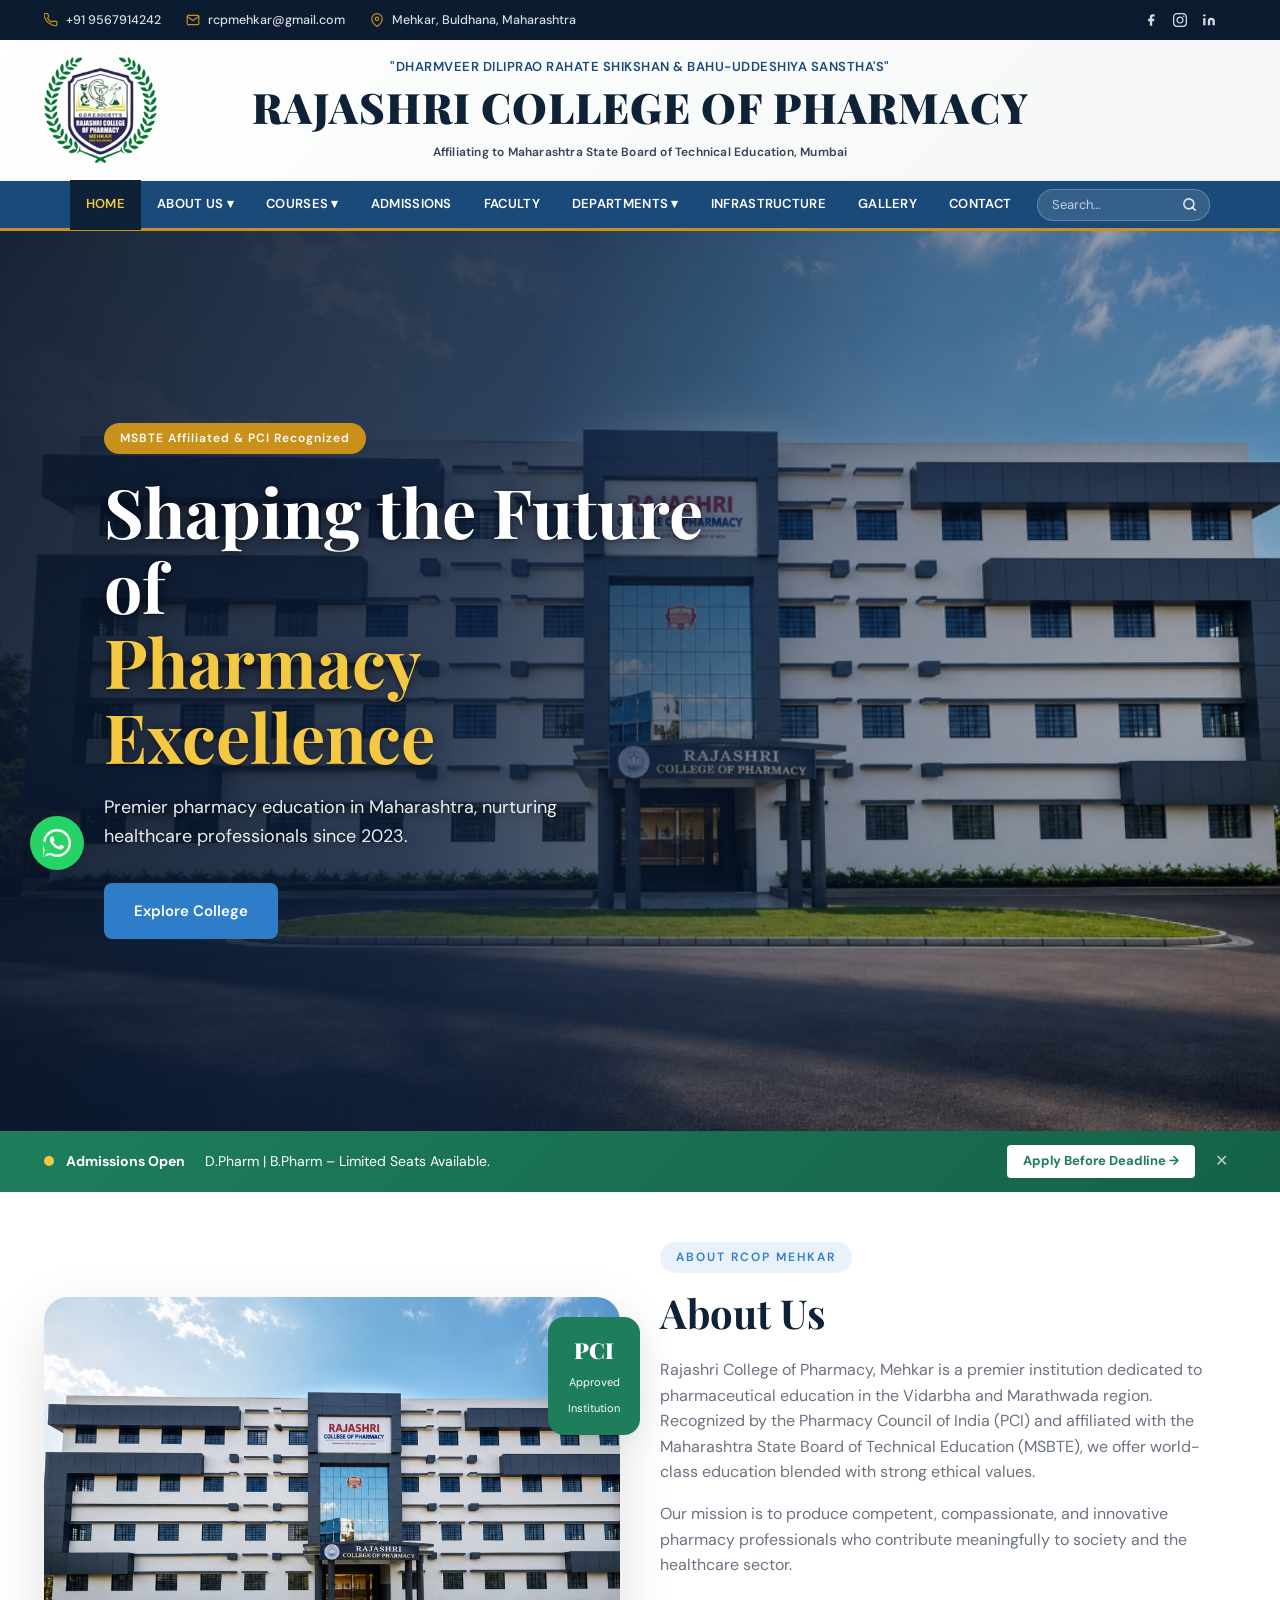
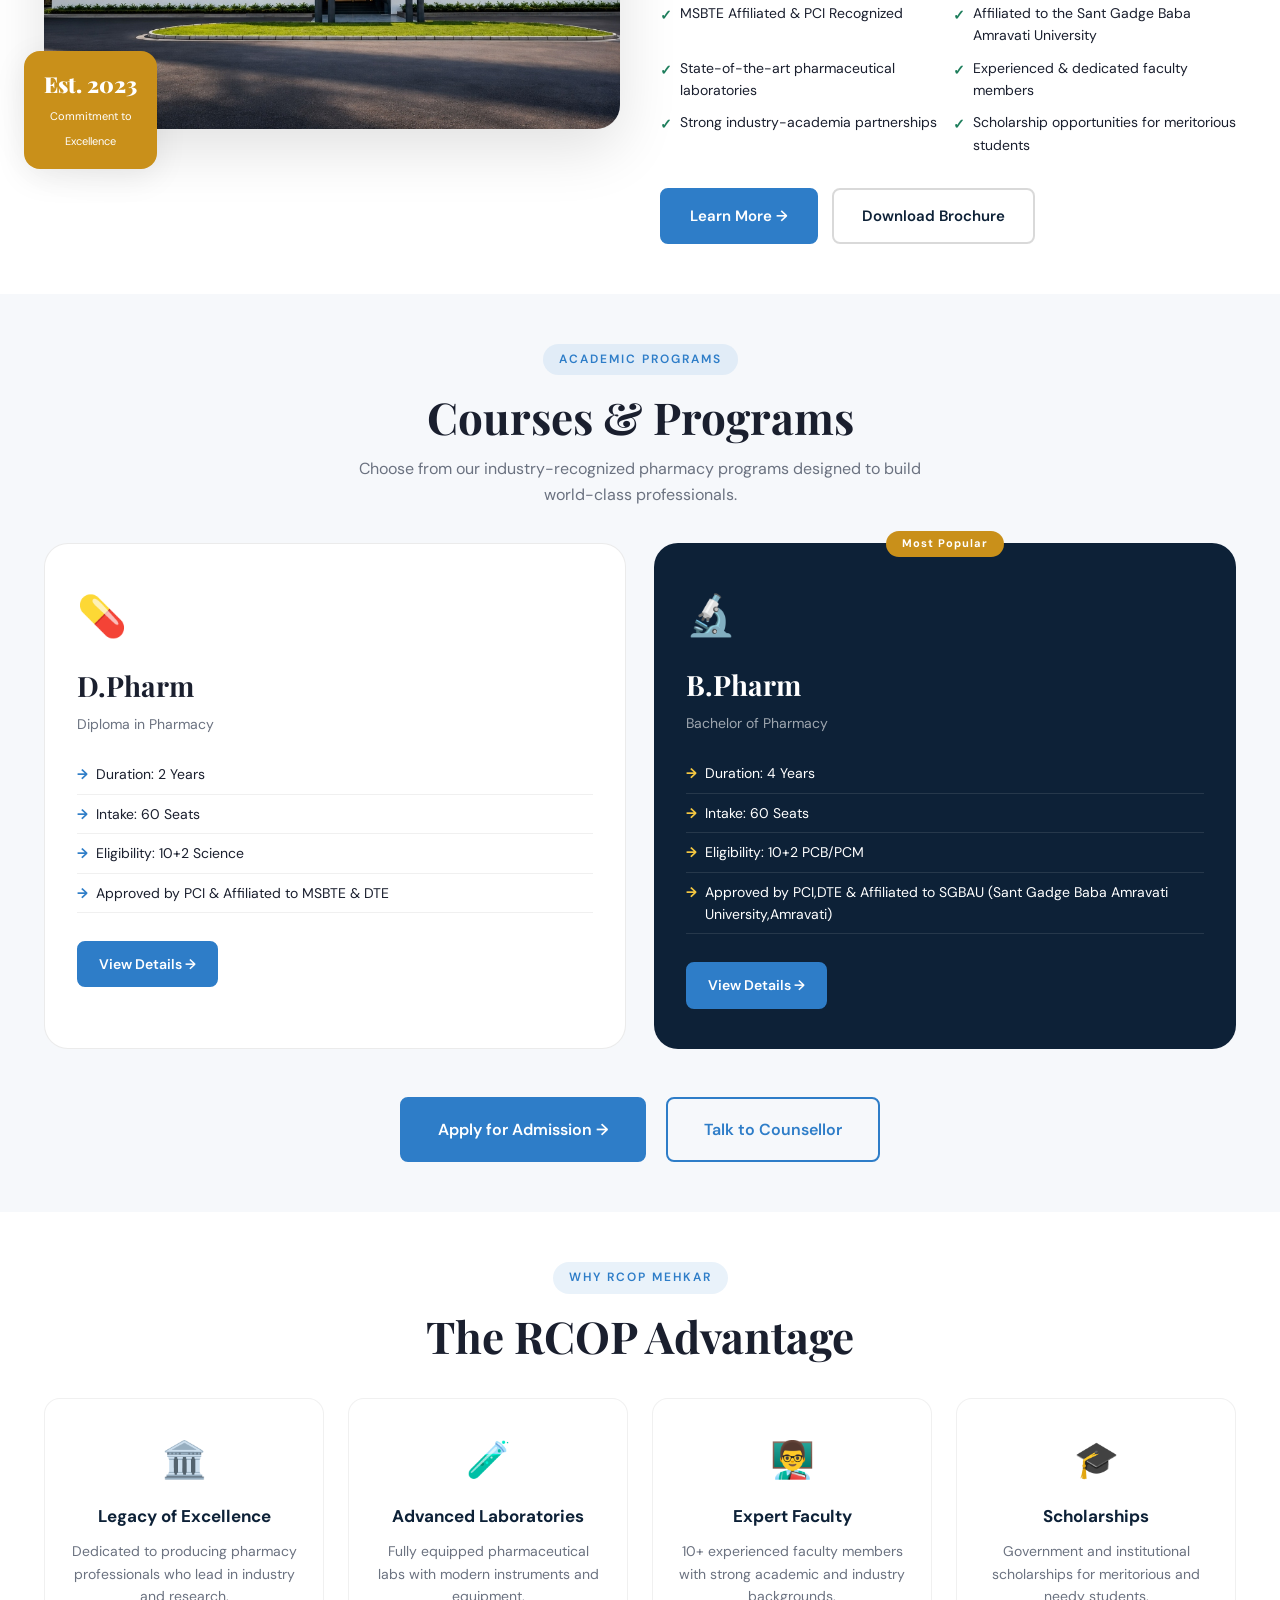
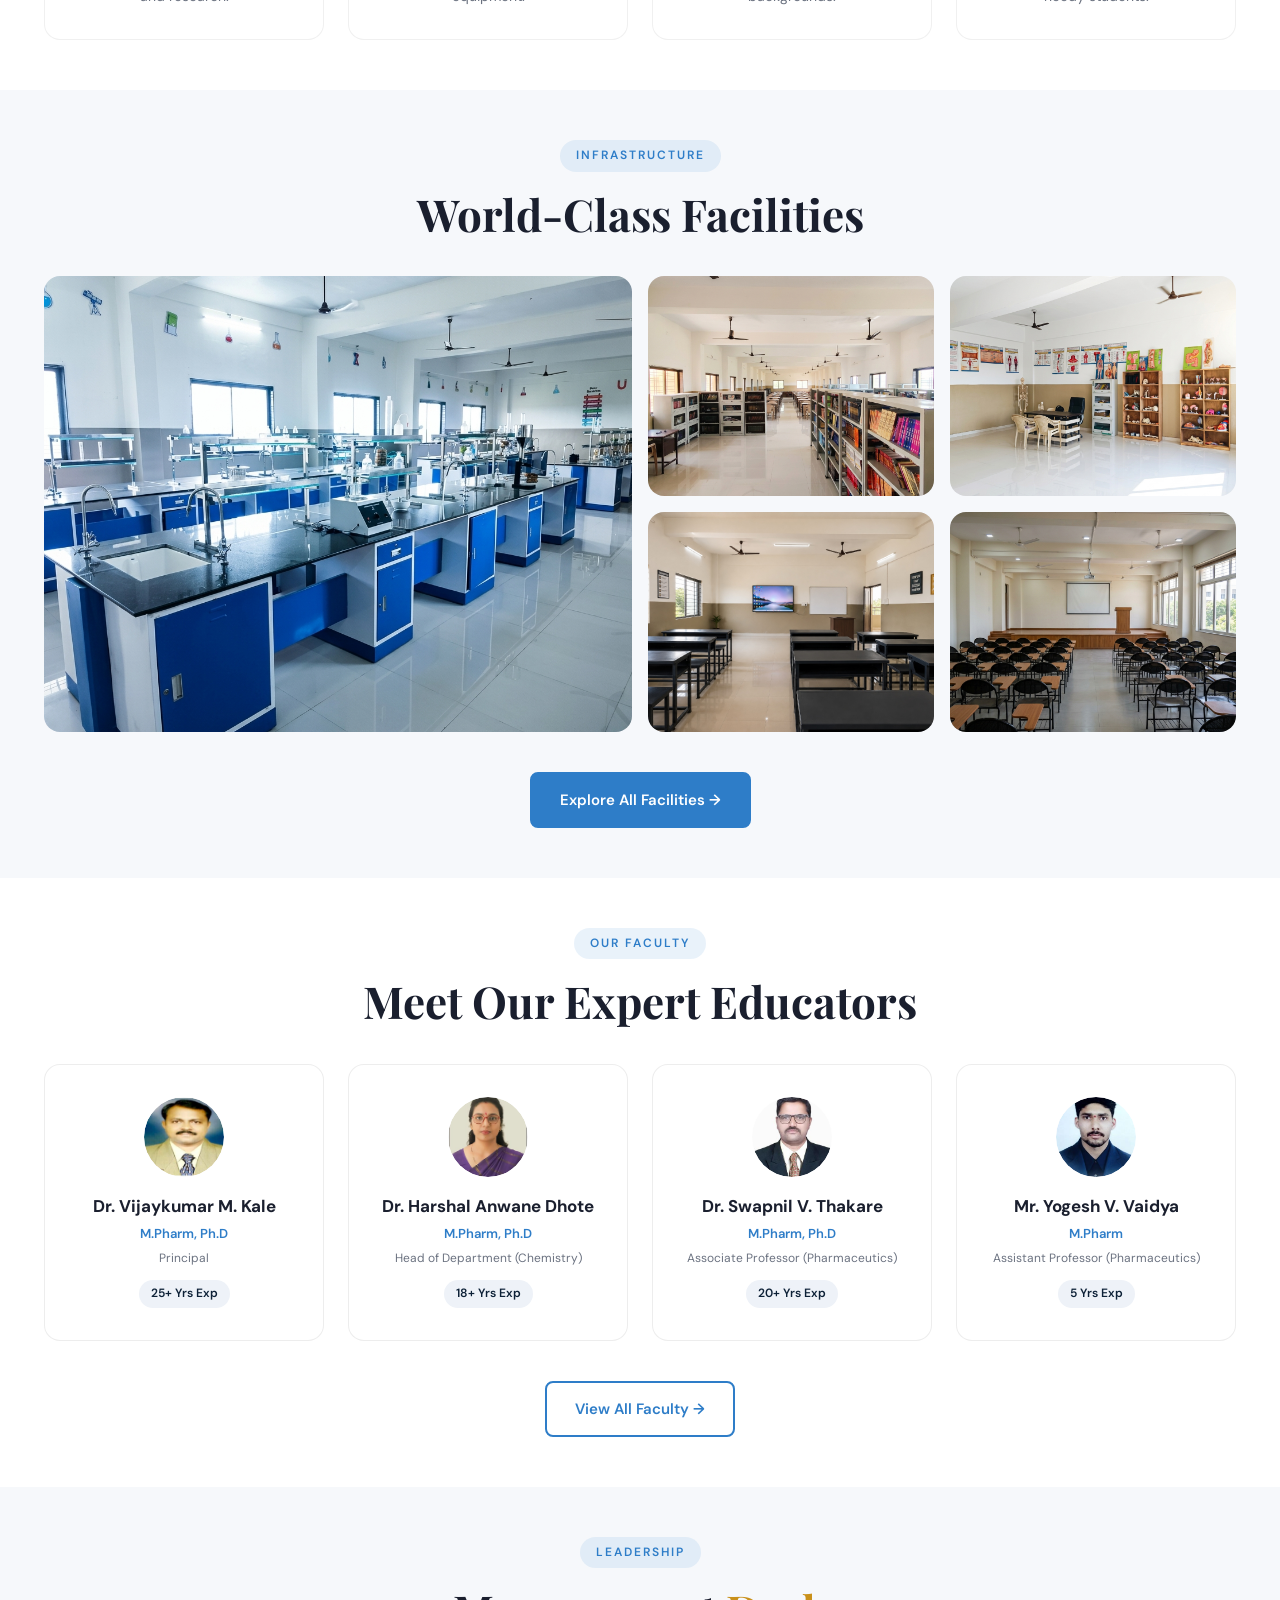
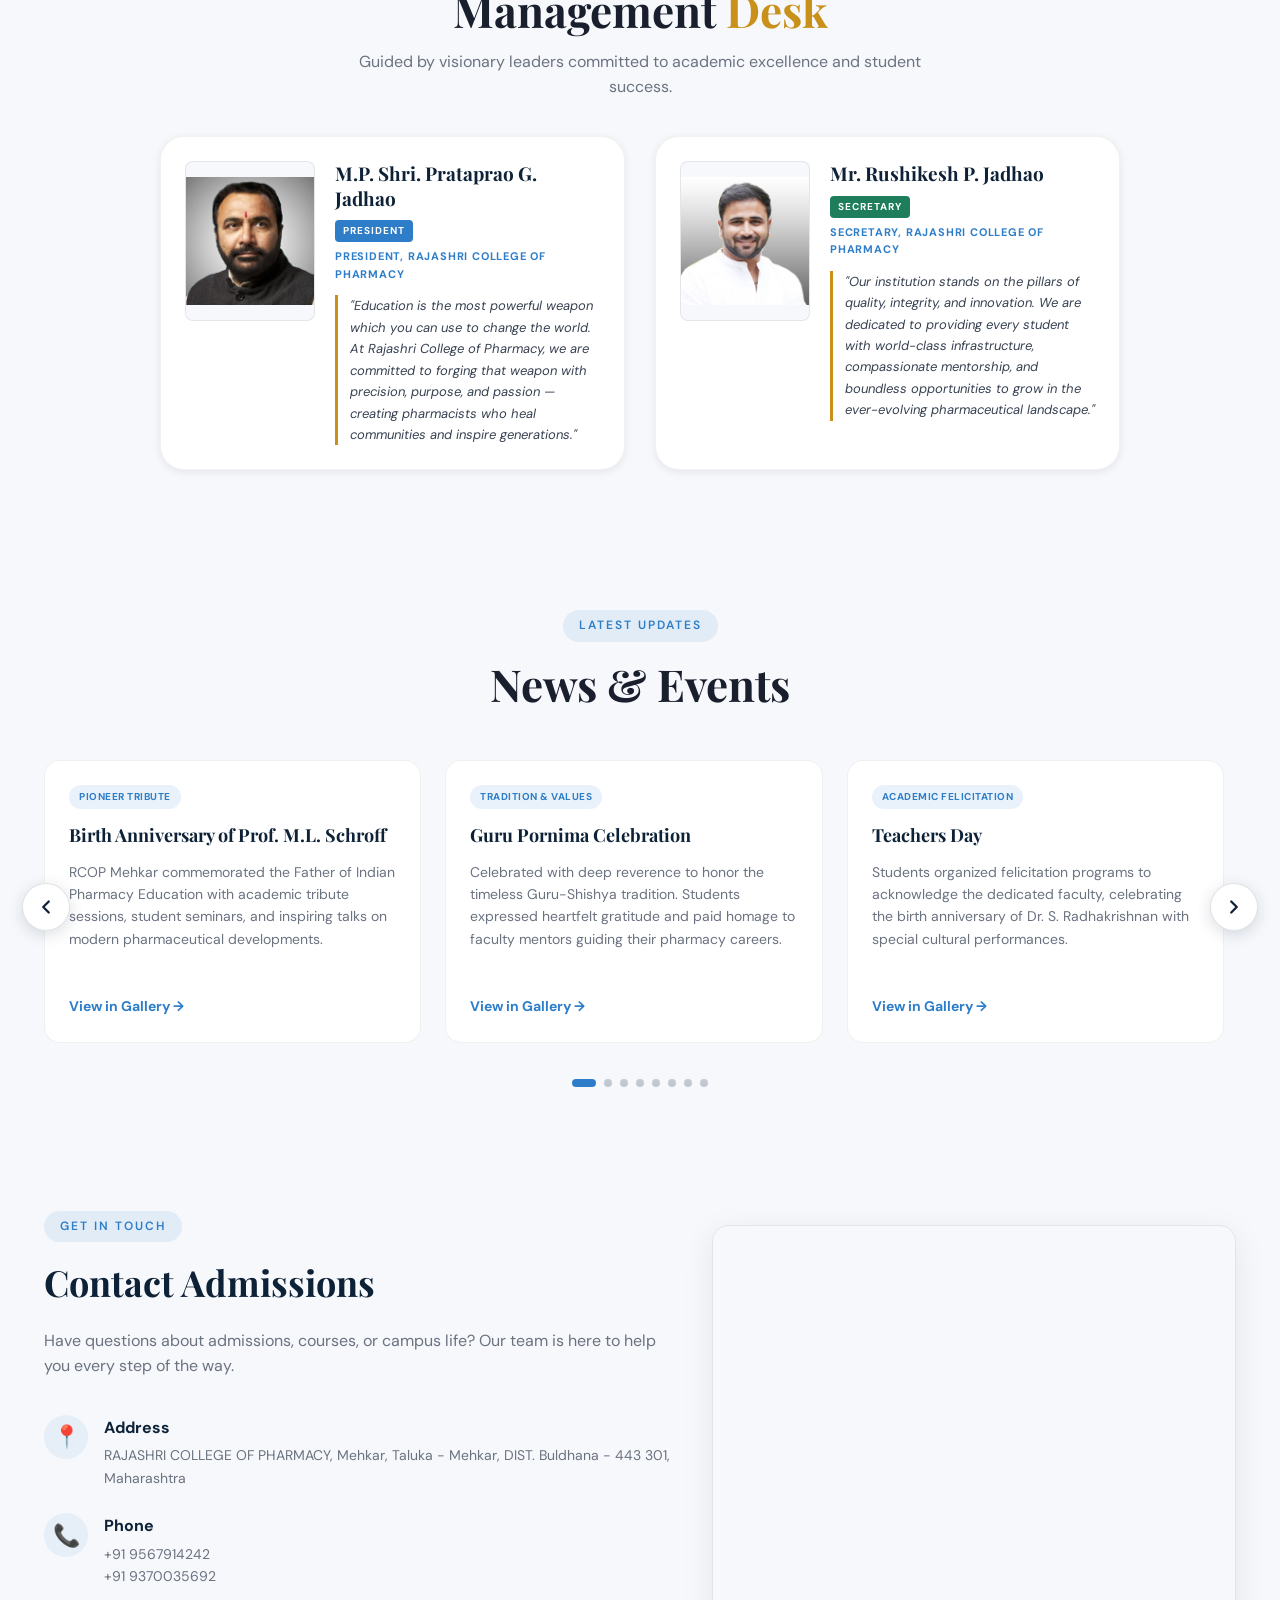
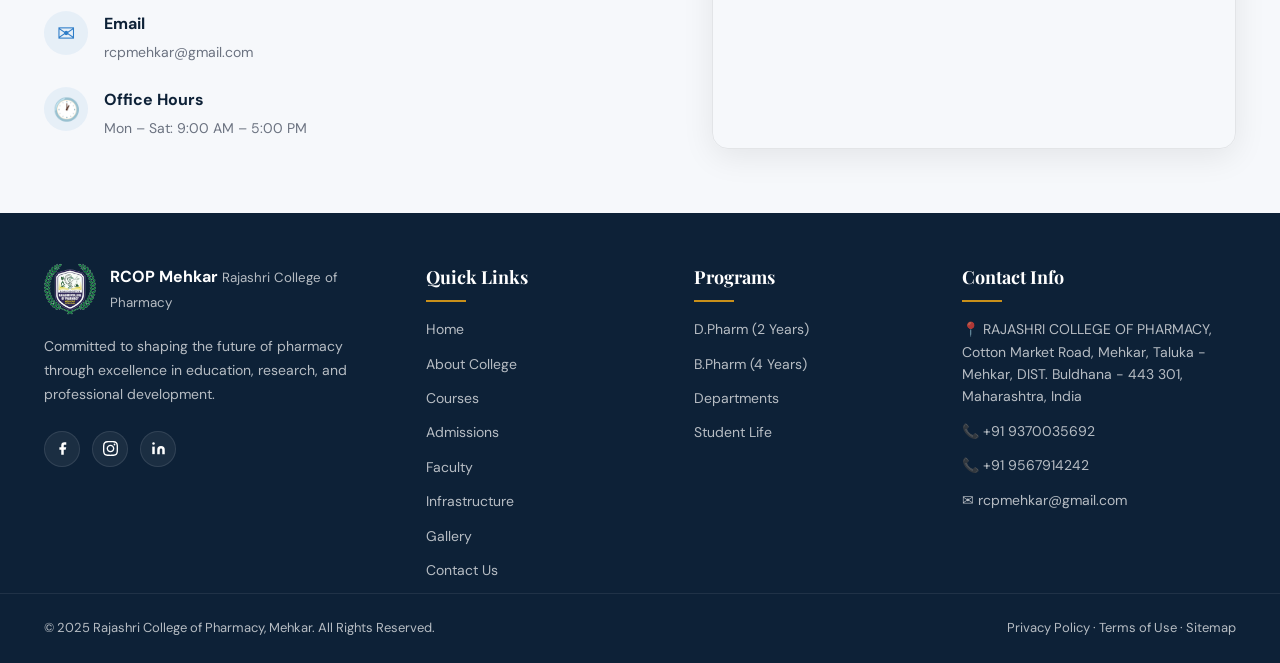
==== index.html @ 9332739e "first commit" ====
<!DOCTYPE html>
<html lang="en">
<head>
  <meta charset="UTF-8" />
  <meta name="viewport" content="width=device-width, initial-scale=1.0" />
  <title>RCOP Mehkar – Rajashri College of Pharmacy | Premier Pharmacy Education</title>
  <meta name="description" content="RCOP Mehkar – Rajashri College of Pharmacy, Mehkar. Offering D.Pharm and B.Pharm programs. MSBTE affiliated, PCI recognized. Admissions open." />
  <meta name="keywords" content="pharmacy college Mehkar, RCOP Mehkar, D.Pharm, B.Pharm, pharmacy education Maharashtra, Rajashri College of Pharmacy" />
  <meta property="og:title" content="RCOP Mehkar – Rajashri College of Pharmacy" />
  <meta property="og:description" content="Premier pharmacy education in Mehkar, Maharashtra. MSBTE affiliated, PCI recognized." />
  <meta property="og:type" content="website" />
  <link rel="preconnect" href="https://fonts.googleapis.com" />
  <link href="https://fonts.googleapis.com/css2?family=Playfair+Display:wght@400;700;900&family=DM+Sans:wght@300;400;500;600&display=swap" rel="stylesheet" />
  <link rel="stylesheet" href="style.css" />
</head>
<body>

<!-- ===== SECTION 1: TOP UTILITY BAR ===== -->
<div class="top-utility-bar">
  <div class="container utility-inner">
    <div class="utility-left">
      <a href="tel:+919567914242">
        <svg width="14" height="14" viewBox="0 0 24 24" fill="none" stroke="var(--gold)" stroke-width="2" stroke-linecap="round" stroke-linejoin="round"><path d="M22 16.92v3a2 2 0 01-2.18 2 19.79 19.79 0 01-8.63-3.07A19.5 19.5 0 013.07 11.5a19.79 19.79 0 01-3.07-8.69A2 2 0 012 .84h3a2 2 0 012 1.72 12.84 12.84 0 00.7 2.81 2 2 0 01-.45 2.11L6.09 8.81a16 16 0 006.72 6.72l1.13-1.16a2 2 0 012.11-.45 12.84 12.84 0 002.81.7A2 2 0 0122 16.92z"/></svg>
        +91 9567914242
      </a>
      <a href="mailto:rcpmehkar@gmail.com">
        <svg width="14" height="14" viewBox="0 0 24 24" fill="none" stroke="var(--gold)" stroke-width="2" stroke-linecap="round" stroke-linejoin="round"><path d="M4 4h16c1.1 0 2 .9 2 2v12c0 1.1-.9 2-2 2H4c-1.1 0-2-.9-2-2V6c0-1.1.9-2 2-2z"/><polyline points="22,6 12,13 2,6"/></svg>
        rcpmehkar@gmail.com
      </a>
      <span>
        <svg width="14" height="14" viewBox="0 0 24 24" fill="none" stroke="var(--gold)" stroke-width="2" stroke-linecap="round" stroke-linejoin="round"><path d="M21 10c0 7-9 13-9 13s-9-6-9-13a9 9 0 0 1 18 0z"></path><circle cx="12" cy="10" r="3"></circle></svg>
        Mehkar, Buldhana, Maharashtra
      </span>
    </div>
    <div class="utility-right">
      <div class="social-icons">
        <a href="https://www.facebook.com/share/18FSgfyaHR/" target="_blank" rel="noopener noreferrer" aria-label="Facebook" title="Facebook"><svg width="14" height="14" viewBox="0 0 24 24" fill="currentColor"><path d="M18 2h-3a5 5 0 0 0-5 5v3H7v4h3v8h4v-8h3l1-4h-4V7a1 1 0 0 1 1-1h3z"/></svg></a>
        <a href="https://www.instagram.com/rcop_collegemehkar?stkn=MWdubmxteHk4eXQ2ZQ==" target="_blank" rel="noopener noreferrer" aria-label="Instagram" title="Instagram"><svg width="14" height="14" viewBox="0 0 24 24" fill="currentColor"><path d="M12 2.163c3.204 0 3.584.012 4.85.07 3.252.148 4.771 1.691 4.919 4.919.058 1.265.069 1.645.069 4.849 0 3.205-.012 3.584-.069 4.849-.149 3.225-1.664 4.771-4.919 4.919-1.266.058-1.644.07-4.85.07-3.204 0-3.584-.012-4.849-.07-3.26-.149-4.771-1.699-4.919-4.92-.058-1.265-.07-1.644-.07-4.849 0-3.204.013-3.583.07-4.849.149-3.227 1.664-4.771 4.919-4.919 1.266-.057 1.645-.069 4.849-.069zm0-2.163c-3.259 0-3.667.014-4.947.072-4.358.2-6.78 2.618-6.98 6.98-.059 1.281-.073 1.689-.073 4.948 0 3.259.014 3.668.072 4.948.2 4.358 2.618 6.78 6.98 6.98 1.281.058 1.689.072 4.948.072 3.259 0 3.668-.014 4.948-.072 4.354-.2 6.782-2.618 6.979-6.98.059-1.28.073-1.689.073-4.948 0-3.259-.014-3.667-.072-4.947-.196-4.354-2.617-6.78-6.979-6.98-1.281-.059-1.69-.073-4.949-.073zm0 5.838c-3.403 0-6.162 2.759-6.162 6.162s2.759 6.163 6.162 6.163 6.162-2.759 6.162-6.163c0-3.403-2.759-6.162-6.162-6.162zm0 10.162c-2.209 0-4-1.79-4-4 0-2.209 1.791-4 4-4s4 1.791 4 4c0 2.21-1.791 4-4 4zm6.406-11.845c-.796 0-1.441.645-1.441 1.44s.645 1.44 1.441 1.44c.795 0 1.439-.645 1.439-1.44s-.644-1.44-1.439-1.44z"/></svg></a>
        <a href="https://www.linkedin.com/in/rajashri-pharmacy-5080033b5?utm_source=share_via&amp;utm_content=profile&amp;utm_medium=member_android" target="_blank" rel="noopener noreferrer" aria-label="LinkedIn" title="LinkedIn"><svg width="14" height="14" viewBox="0 0 24 24" fill="currentColor"><path d="M16 8a6 6 0 0 1 6 6v7h-4v-7a2 2 0 0 0-2-2 2 2 0 0 0-2 2v7h-4v-7a6 6 0 0 1 6-6z"/><rect x="2" y="9" width="4" height="12"/><circle cx="4" cy="4" r="2"/></svg></a>
      </div>
    </div>
  </div>
</div>

<!-- ===== SECTION 2: COLLEGE BRANDING SECTION ===== -->
<div class="college-branding">
  <div class="container branding-inner">
    <div class="branding-logo-left">
      <a href="index.html">
        <img src="images/logo.png" alt="RCOP Mehkar Logo" />
      </a>
    </div>
    <div class="branding-details">
      <div class="college-motto">"Dharmveer Diliprao Rahate Shikshan & Bahu-Uddeshiya Sanstha's"</div>
      <h1 class="college-name">RAJASHRI COLLEGE OF PHARMACY</h1>
      <div class="college-affiliations">Affiliating to Maharashtra State Board of Technical Education, Mumbai</div>
    </div>
  </div>
</div>

<!-- ===== SECTION 3: NAVIGATION BAR ===== -->
<header class="navbar" id="navbar">
  <div class="container nav-inner">
    <a href="index.html" class="logo-mobile">
      <img src="images/logo.png" alt="RCOP Mehkar Logo" />
      <span>RCOP Mehkar</span>
    </a>
    <button class="hamburger" id="hamburger" aria-label="Menu">
      <span></span><span></span><span></span>
    </button>
    <nav class="nav-links" id="navLinks">
      <a href="index.html" class="active">Home</a>
      <div class="dropdown">
        <a href="about.html">About Us ▾</a>
        <div class="drop-menu">
          <a href="about.html#overview">Overview</a>
          <a href="about.html#vision">Vision &amp; Mission</a>
          <a href="about.html#history">History</a>
          <a href="about.html#management">Management</a>
        </div>
      </div>
      <div class="dropdown">
        <a href="courses.html">Courses ▾</a>
        <div class="drop-menu">
          <a href="courses.html#dpharm">D.Pharm</a>
          <a href="courses.html#bpharm">B.Pharm</a>
        </div>
      </div>
      <a href="admissions.html">Admissions</a>
      <a href="faculty.html">Faculty</a>
      <div class="dropdown">
        <a href="departments.html">Departments ▾</a>
        <div class="drop-menu">
          <a href="departments.html#pharmaceutics">Pharmaceutics</a>
          <a href="departments.html#pharmacology">Pharmacology</a>
          <a href="departments.html#chemistry">Pharm. Chemistry</a>
          <a href="departments.html#pharmacognosy">Pharmacognosy</a>
        </div>
      </div>
      <a href="infrastructure.html">Infrastructure</a>
      <a href="gallery.html">Gallery</a>
      <a href="contact.html">Contact</a>
      <div class="nav-search" id="navSearch">
        <input type="text" id="searchInput" placeholder="Search…" autocomplete="off" aria-label="Search site" />
        <button class="search-icon-btn" id="searchBtn" aria-label="Search">
          <svg width="15" height="15" viewBox="0 0 24 24" fill="none" stroke="currentColor" stroke-width="2.5" stroke-linecap="round" stroke-linejoin="round"><circle cx="11" cy="11" r="8"/><path d="m21 21-4.35-4.35"/></svg>
        </button>
        <div class="search-results" id="searchResults"></div>
      </div>
    </nav>
  </div>
</header>

<!-- ===== HERO ===== -->
<section class="hero" id="home">
  <div class="hero-slider" id="heroSlider">
    <div class="slide active" style="--bg:url('images/slide1-campus-building.jpg'); --pos: 62% center">
      <div class="slide-content">
        <span class="badge">MSBTE Affiliated &amp; PCI Recognized</span>
        <h1>Shaping the Future of<br/><em>Pharmacy Excellence</em></h1>
        <p>Premier pharmacy education in Maharashtra, nurturing healthcare professionals since 2023.</p>
        <div class="hero-btns">
          <a href="#about-overview" class="btn-primary">Explore College</a>
        </div>
      </div>
    </div>
    <div class="slide" style="--bg:url('images/slide2-pharmacy-lab.png'); --pos: center center">
      <div class="slide-content">
        <span class="badge">World-Class Infrastructure</span>
        <h1>State-of-the-Art<br/><em>Labs &amp; Facilities</em></h1>
        <p>Fully equipped laboratories and modern classrooms for hands-on pharmaceutical learning.</p>
        <div class="hero-btns">
          <a href="infrastructure.html" class="btn-primary">View Infrastructure →</a>
        </div>
      </div>
    </div>
    <div class="slide" style="--bg:url('images/slide3-healthcare-professionals.png'); --pos: 55% center">
      <div class="slide-content">
        <span class="badge">Academic Excellence Since 2023</span>
        <h1>Empowering<br/><em>Healthcare Professionals</em></h1>
        <p>Building skilled, compassionate pharmacists through rigorous academics and industry exposure.</p>
        <div class="hero-btns">
          <a href="about.html" class="btn-primary">About College →</a>
        </div>
      </div>
    </div>
  </div>

</section>

<!-- ===== ADMISSION ALERT ===== -->
<div class="admission-alert" id="admAlert">
  <div class="container">
    <span class="pulse-dot"></span>
    <strong>Admissions Open</strong> &nbsp; D.Pharm | B.Pharm – Limited Seats Available.
    <a href="admissions.html" class="alert-btn">Apply Before Deadline →</a>
    <button class="close-alert" id="closeAlert">✕</button>
  </div>
</div>

<!-- ===== ABOUT OVERVIEW ===== -->
<section class="about-overview section" id="about-overview">
  <div class="container about-grid">
    <div class="about-media reveal">
      <div class="about-img-stack">
        <img src="images/slide1-campus-building.jpg" alt="Rajashri College of Pharmacy Building" />
        <div class="img-card gold">
          <strong>Est. 2023</strong>
          <small>Commitment to<br/>Excellence</small>
        </div>
        <div class="img-card green">
          <strong>PCI</strong>
          <small>Approved<br/>Institution</small>
        </div>
      </div>
    </div>
    <div class="about-content reveal">
      <span class="section-tag">About RCOP Mehkar</span>
      <h2>About Us</h2>
      <p>Rajashri College of Pharmacy, Mehkar is a premier institution dedicated to pharmaceutical education in the Vidarbha and Marathwada region. Recognized by the Pharmacy Council of India (PCI) and affiliated with the Maharashtra State Board of Technical Education (MSBTE), we offer world-class education blended with strong ethical values.</p>
      <p>Our mission is to produce competent, compassionate, and innovative pharmacy professionals who contribute meaningfully to society and the healthcare sector.</p>
      <ul class="check-list">
        <li>MSBTE Affiliated &amp; PCI Recognized</li>
        <li>Affiliated to the Sant Gadge Baba Amravati University</li>
        <li>State-of-the-art pharmaceutical laboratories</li>
        <li>Experienced &amp; dedicated faculty members</li>
        <li>Strong industry-academia partnerships</li>
        <li>Scholarship opportunities for meritorious students</li>
      </ul>
      <div class="about-btns">
        <a href="about.html" class="btn-primary">Learn More →</a>
        <a href="pdf/college_brochure.pdf" class="btn-ghost" download>Download Brochure</a>
      </div>
    </div>
  </div>
</section>

<!-- ===== COURSES ===== -->
<section class="courses-section section bg-light" id="courses">
  <div class="container">
    <div class="section-header reveal">
      <span class="section-tag">Academic Programs</span>
      <h2>Courses &amp; Programs</h2>
      <p>Choose from our industry-recognized pharmacy programs designed to build world-class professionals.</p>
    </div>
    <div class="courses-grid">
      <div class="course-card reveal">
        <div class="course-icon">💊</div>
        <h3>D.Pharm</h3>
        <p class="course-sub">Diploma in Pharmacy</p>
        <ul>
          <li>Duration: 2 Years</li>
          <li>Intake: 60 Seats</li>
          <li>Eligibility: 10+2 Science</li>
          <li>Approved by PCI &amp; Affiliated to MSBTE & DTE</li>
        </ul>
        <a href="courses.html#dpharm" class="btn-primary sm">View Details →</a>
      </div>
      <div class="course-card featured reveal">
        <div class="badge-featured">Most Popular</div>
        <div class="course-icon">🔬</div>
        <h3>B.Pharm</h3>
        <p class="course-sub">Bachelor of Pharmacy</p>
        <ul>
          <li>Duration: 4 Years</li>
          <li>Intake: 60 Seats</li>
          <li>Eligibility: 10+2 PCB/PCM</li>
          <li>Approved by PCI,DTE & Affiliated to SGBAU (Sant Gadge Baba Amravati University,Amravati)</li>
        </ul>
        <a href="courses.html#bpharm" class="btn-primary sm">View Details →</a>
      </div>
    </div>
    <div class="courses-cta reveal">
      <a href="admissions.html" class="btn-primary lg">Apply for Admission →</a>
      <a href="contact.html" class="btn-outline lg">Talk to Counsellor</a>
    </div>
  </div>
</section>

<!-- ===== WHY CHOOSE US ===== -->
<section class="why-us section" id="why-us">
  <div class="container">
    <div class="section-header reveal">
      <span class="section-tag">Why RCOP Mehkar</span>
      <h2>The RCOP Advantage</h2>
    </div>
    <div class="why-grid">
      <div class="why-card reveal"><span>🏛️</span><h4>Legacy of Excellence</h4><p>Dedicated to producing pharmacy professionals who lead in industry and research.</p></div>
      <div class="why-card reveal"><span>🧪</span><h4>Advanced Laboratories</h4><p>Fully equipped pharmaceutical labs with modern instruments and equipment.</p></div>
      <div class="why-card reveal"><span>👨‍🏫</span><h4>Expert Faculty</h4><p>10+ experienced faculty members with strong academic and industry backgrounds.</p></div>
      <div class="why-card reveal"><span>🎓</span><h4>Scholarships</h4><p>Government and institutional scholarships for meritorious and needy students.</p></div>
    </div>
  </div>
</section>

<!-- ===== INFRASTRUCTURE ===== -->
<section class="infra-section section bg-light" id="infrastructure">
  <div class="container">
    <div class="section-header reveal">
      <span class="section-tag">Infrastructure</span>
      <h2>World-Class Facilities</h2>
    </div>
    <div class="infra-grid">
      <div class="infra-card big reveal" style="--img:url('images/infra-pharmaceutical-lab.png')">
        <div class="infra-overlay"><h3>Pharmaceutical Labs</h3><p>Fully equipped with modern instruments</p></div>
      </div>
      <div class="infra-card reveal" style="--img:url('images/infra-central-library.png')">
        <div class="infra-overlay"><h3>Central Library</h3><p>10,000+ books &amp; digital resources</p></div>
      </div>
      <div class="infra-card reveal" style="--img:url('images/infra-anatomy-lab.png')">
        <div class="infra-overlay"><h3>Anatomy Laboratory</h3><p>Human anatomy models &amp; specimen display</p></div>
      </div>
      <div class="infra-card reveal" style="--img:url('images/gallery-classroom.jpg')">
        <div class="infra-overlay"><h3>Smart Classroom</h3><p>ICT-enabled interactive learning</p></div>
      </div>
      <div class="infra-card reveal" style="--img:url('images/infra-seminar-hall.png')">
        <div class="infra-overlay"><h3>Seminar Hall</h3><p>Capacity 300+ with AV facilities</p></div>
      </div>
    </div>
    <div class="text-center mt-3 reveal">
      <a href="infrastructure.html" class="btn-primary">Explore All Facilities →</a>
    </div>
  </div>
</section>

<!-- ===== FACULTY SHOWCASE ===== -->
<section class="faculty-section section" id="faculty">
  <div class="container">
    <div class="section-header reveal">
      <span class="section-tag">Our Faculty</span>
      <h2>Meet Our Expert Educators</h2>
    </div>
    <div class="faculty-grid">
      <div class="faculty-card reveal">
        <div class="faculty-img"><img src="images/dr-vijaykumar-kale-principal.jpg" alt="Dr. Vijaykumar M. Kale" /></div>
        <h4>Dr. Vijaykumar M. Kale</h4>
        <p>M.Pharm, Ph.D</p>
        <small>Principal</small>
        <div class="faculty-exp">25+ Yrs Exp</div>
      </div>
      <div class="faculty-card reveal">
        <div class="faculty-img"><img src="images/dr-harshal-dhote-hod.jpg" alt="Dr. Harshal Anwane Dhote" /></div>
        <h4>Dr. Harshal Anwane Dhote</h4>
        <p>M.Pharm, Ph.D</p>
        <small>Head of Department (Chemistry)</small>
        <div class="faculty-exp">18+ Yrs Exp</div>
      </div>
      <div class="faculty-card reveal">
        <div class="faculty-img"><img src="images/dr-swapnil-thakare.png" alt="Dr. Swapnil V. Thakare" /></div>
        <h4>Dr. Swapnil V. Thakare</h4>
        <p>M.Pharm, Ph.D</p>
        <small>Associate Professor (Pharmaceutics)</small>
        <div class="faculty-exp">20+ Yrs Exp</div>
      </div>
      <div class="faculty-card reveal">
        <div class="faculty-img"><img src="images/mr-yogesh-vaidya.png" alt="Mr. Yogesh V. Vaidya" /></div>
        <h4>Mr. Yogesh V. Vaidya</h4>
        <p>M.Pharm</p>
        <small>Assistant Professor (Pharmaceutics)</small>
        <div class="faculty-exp">5 Yrs Exp</div>
      </div>
    </div>
    <div class="text-center reveal">
      <a href="faculty.html" class="btn-outline">View All Faculty →</a>
    </div>
  </div>
</section>

<!-- ===== MANAGEMENT DESK ===== -->
<section class="mgmt-section section" id="management">
  <div class="container">
    <div class="section-header reveal">
      <span class="section-tag">Leadership</span>
      <h2>Management <span class="gold-word">Desk</span></h2>
      <p>Guided by visionary leaders committed to academic excellence and student success.</p>
    </div>

    <div class="mgmt-grid" style="margin-bottom: 40px;">
      <!-- President -->
      <div class="mgmt-card reveal">
        <div class="mgmt-photo-wrap">
          <img src="images/President.jpg" alt="M.P. Shri. Prataprao G. Jadhao – President" class="mgmt-photo" loading="lazy" />
        </div>
        <div class="mgmt-info">
          <div style="display: flex; align-items: center; gap: 10px; margin-bottom: 6px; flex-wrap: wrap;">
            <h3 style="margin: 0;">M.P. Shri. Prataprao G. Jadhao</h3>
            <span class="mgmt-badge president">President</span>
          </div>
          <span class="mgmt-title">President, Rajashri College of Pharmacy</span>
          <blockquote class="mgmt-quote">
            "Education is the most powerful weapon which you can use to change the world. At Rajashri College of Pharmacy, we are committed to forging that weapon with precision, purpose, and passion — creating pharmacists who heal communities and inspire generations."
          </blockquote>
        </div>
      </div>
      <!-- Secretary -->
      <div class="mgmt-card reveal">
        <div class="mgmt-photo-wrap">
          <img src="images/Secretary.jpg" alt="Mr. Rushikesh P. Jadhao – Secretary" class="mgmt-photo" loading="lazy" />
        </div>
        <div class="mgmt-info">
          <div style="display: flex; align-items: center; gap: 10px; margin-bottom: 6px; flex-wrap: wrap;">
            <h3 style="margin: 0;">Mr. Rushikesh P. Jadhao</h3>
            <span class="mgmt-badge secretary">Secretary</span>
          </div>
          <span class="mgmt-title">Secretary, Rajashri College of Pharmacy</span>
          <blockquote class="mgmt-quote">
            "Our institution stands on the pillars of quality, integrity, and innovation. We are dedicated to providing every student with world-class infrastructure, compassionate mentorship, and boundless opportunities to grow in the ever-evolving pharmaceutical landscape."
          </blockquote>
        </div>
      </div>
    </div>
</section>
<!-- ===== NEWS & EVENTS ===== -->
<section class="news-section section bg-light" id="news">
  <div class="container">
    <div class="section-header reveal">
      <span class="section-tag">Latest Updates</span>
      <h2>News &amp; Events</h2>
    </div>
    <div class="news-slider-wrapper reveal">
      <button type="button" class="news-slider-arrow prev" id="newsPrev" aria-label="Previous News &amp; Events">
        <svg width="22" height="22" viewBox="0 0 24 24" fill="none" stroke="currentColor" stroke-width="2.5" stroke-linecap="round" stroke-linejoin="round">
          <polyline points="15 18 9 12 15 6"></polyline>
        </svg>
      </button>

      <div class="news-slider-track" id="newsTrack">
        <div class="news-card">
          <div class="news-content">
            <span class="news-tag">Pioneer Tribute</span>
            <h4>Birth Anniversary of Prof. M.L. Schroff</h4>
            <p>RCOP Mehkar commemorated the Father of Indian Pharmacy Education with academic tribute sessions, student seminars, and inspiring talks on modern pharmaceutical developments.</p>
            <a href="gallery.html#events">View in Gallery →</a>
          </div>
        </div>
        <div class="news-card">
          <div class="news-content">
            <span class="news-tag">Tradition &amp; Values</span>
            <h4>Guru Pornima Celebration</h4>
            <p>Celebrated with deep reverence to honor the timeless Guru-Shishya tradition. Students expressed heartfelt gratitude and paid homage to faculty mentors guiding their pharmacy careers.</p>
            <a href="gallery.html#events">View in Gallery →</a>
          </div>
        </div>
        <div class="news-card">
          <div class="news-content">
            <span class="news-tag">Academic Felicitation</span>
            <h4>Teachers Day</h4>
            <p>Students organized felicitation programs to acknowledge the dedicated faculty, celebrating the birth anniversary of Dr. S. Radhakrishnan with special cultural performances.</p>
            <a href="gallery.html#events">View in Gallery →</a>
          </div>
        </div>
        <div class="news-card">
          <div class="news-content">
            <span class="news-tag">Annual Fest</span>
            <h4>National Pharmacy Week</h4>
            <p>Week-long academic festivities featuring pharma poster competitions, seminars, health awareness campaigns, and prestigious trophy and certificate distributions by leadership.</p>
            <a href="gallery.html#events">View in Gallery →</a>
          </div>
        </div>
        <div class="news-card">
          <div class="news-content">
            <span class="news-tag">Global Observance</span>
            <h4>World Pharmacist Day</h4>
            <p>Honoring the indispensable role of pharmacists in global healthcare with professional pharmacist oath taking, expert keynote lectures, and student merit awards.</p>
            <a href="gallery.html#events">View in Gallery →</a>
          </div>
        </div>
        <div class="news-card">
          <div class="news-content">
            <span class="news-tag">Cultural Festival</span>
            <h4>Ganpati Mahotsava</h4>
            <p>Grand campus-wide Ganesh festival marked by auspicious sthapana, devotional aarti, traditional attire, and vibrant student cultural stage performances in the central auditorium.</p>
            <a href="gallery.html#events">View in Gallery →</a>
          </div>
        </div>
        <div class="news-card">
          <div class="news-content">
            <span class="news-tag">National Observance</span>
            <h4>Gandhi Jayanti</h4>
            <p>Commemorated the birth anniversary of Mahatma Gandhi and Lal Bahadur Shastri with campus Swachhata Abhiyan cleanliness drives and peace and community service pledges.</p>
            <a href="gallery.html#events">View in Gallery →</a>
          </div>
        </div>
        <div class="news-card">
          <div class="news-content">
            <span class="news-tag">Practical Exposure</span>
            <h4>Industrial Visit &amp; Hospital Clinical Training</h4>
            <p>Hands-on manufacturing exposure for students covering formulation machinery, quality control, and clinical hospital pharmacy dispensing procedures.</p>
            <a href="gallery.html#events">View in Gallery →</a>
          </div>
        </div>
      </div>

      <button type="button" class="news-slider-arrow next" id="newsNext" aria-label="Next News &amp; Events">
        <svg width="22" height="22" viewBox="0 0 24 24" fill="none" stroke="currentColor" stroke-width="2.5" stroke-linecap="round" stroke-linejoin="round">
          <polyline points="9 18 15 12 9 6"></polyline>
        </svg>
      </button>
    </div>

    <div class="news-slider-dots" id="newsDots"></div>
  </div>
</section>

<!-- ===== CONTACT SECTION ===== -->
<section class="contact-section section bg-light" id="contact">
  <div class="container contact-grid">
    <!-- Info Column -->
    <div class="contact-info reveal">
      <span class="section-tag">Get In Touch</span>
      <h2>Contact Admissions</h2>
      <p>Have questions about admissions, courses, or campus life? Our team is here to help you every step of the way.</p>
      <div class="contact-detail"><span>📍</span><div><strong>Address</strong><p>RAJASHRI COLLEGE OF PHARMACY, Mehkar, Taluka - Mehkar, DIST. Buldhana - 443 301, Maharashtra</p></div></div>
      <div class="contact-detail"><span>📞</span><div><strong>Phone</strong><p>+91 9567914242<br/>+91 9370035692</p></div></div>
      <div class="contact-detail"><span>✉</span><div><strong>Email</strong><p>rcpmehkar@gmail.com</p></div></div>
      <div class="contact-detail"><span>🕐</span><div><strong>Office Hours</strong><p>Mon – Sat: 9:00 AM – 5:00 PM</p></div></div>
    </div>

    <!-- Square Map Column -->
    <div class="contact-map-wrap reveal">
      <iframe
        src="https://www.google.com/maps/embed?pb=!1m18!1m12!1m3!1d15080.12345!2d76.5679!3d20.1503!2m3!1f0!2f0!3f0!3m2!1i1024!2i768!4f13.1!3m3!1m2!1s0x0%3A0x0!2sMehkar%2C+Maharashtra!5e0!3m2!1sen!2sin!4v1690000000000"
        allowfullscreen loading="lazy" title="RCOP Mehkar Location">
      </iframe>
    </div>
  </div>
</section>

<!-- ===== FOOTER ===== -->
<footer class="footer">
  <div class="container footer-grid">
    <div class="footer-brand">
      <a href="index.html" class="logo footer-logo" style="margin-bottom:20px; display: flex; align-items: center; gap: 14px; text-decoration: none;">
        <img src="images/logo.png" alt="RCOP Mehkar Logo" class="logo-img" style="width:52px; height:52px;" />
        <div class="logo-text">
          <strong style="color:#fff;">RCOP Mehkar</strong>
          <small>Rajashri College of Pharmacy</small>
        </div>
      </a>
      <p>Committed to shaping the future of pharmacy through excellence in education, research, and professional development.</p>
      <div class="footer-social">
        <a href="https://www.facebook.com/share/18FSgfyaHR/" target="_blank" rel="noopener noreferrer" aria-label="Facebook" title="Facebook">
          <svg width="15" height="15" viewBox="0 0 24 24" fill="currentColor"><path d="M18 2h-3a5 5 0 0 0-5 5v3H7v4h3v8h4v-8h3l1-4h-4V7a1 1 0 0 1 1-1h3z"/></svg>
        </a>
        <a href="https://www.instagram.com/rcop_collegemehkar?stkn=MWdubmxteHk4eXQ2ZQ==" target="_blank" rel="noopener noreferrer" aria-label="Instagram" title="Instagram">
          <svg width="15" height="15" viewBox="0 0 24 24" fill="currentColor"><path d="M12 2.163c3.204 0 3.584.012 4.85.07 3.252.148 4.771 1.691 4.919 4.919.058 1.265.069 1.645.069 4.849 0 3.205-.012 3.584-.069 4.849-.149 3.225-1.664 4.771-4.919 4.919-1.266.058-1.644.07-4.85.07-3.204 0-3.584-.012-4.849-.07-3.26-.149-4.771-1.699-4.919-4.92-.058-1.265-.07-1.644-.07-4.849 0-3.204.013-3.583.07-4.849.149-3.227 1.664-4.771 4.919-4.919 1.266-.057 1.645-.069 4.849-.069zm0-2.163c-3.259 0-3.667.014-4.947.072-4.358.2-6.78 2.618-6.98 6.98-.059 1.281-.073 1.689-.073 4.948 0 3.259.014 3.668.072 4.948.2 4.358 2.618 6.78 6.98 6.98 1.281.058 1.689.072 4.948.072 3.259 0 3.668-.014 4.948-.072 4.354-.2 6.782-2.618 6.979-6.98.059-1.28.073-1.689.073-4.948 0-3.259-.014-3.667-.072-4.947-.196-4.354-2.617-6.78-6.979-6.98-1.281-.059-1.69-.073-4.949-.073zm0 5.838c-3.403 0-6.162 2.759-6.162 6.162s2.759 6.163 6.162 6.163 6.162-2.759 6.162-6.163c0-3.403-2.759-6.162-6.162-6.162zm0 10.162c-2.209 0-4-1.79-4-4 0-2.209 1.791-4 4-4s4 1.791 4 4c0 2.21-1.791 4-4 4zm6.406-11.845c-.796 0-1.441.645-1.441 1.44s.645 1.44 1.441 1.44c.795 0 1.439-.645 1.439-1.44s-.644-1.44-1.439-1.44z"/></svg>
        </a>
        <a href="https://www.linkedin.com/in/rajashri-pharmacy-5080033b5?utm_source=share_via&amp;utm_content=profile&amp;utm_medium=member_android" target="_blank" rel="noopener noreferrer" aria-label="LinkedIn" title="LinkedIn">
          <svg width="15" height="15" viewBox="0 0 24 24" fill="currentColor"><path d="M16 8a6 6 0 0 1 6 6v7h-4v-7a2 2 0 0 0-2-2 2 2 0 0 0-2 2v7h-4v-7a6 6 0 0 1 6-6z"/><rect x="2" y="9" width="4" height="12"/><circle cx="4" cy="4" r="2"/></svg>
        </a>
      </div>
      
    </div>
    <div class="footer-links">
      <h4>Quick Links</h4>
      <ul>
        <li><a href="index.html">Home</a></li>
        <li><a href="about.html">About College</a></li>
        <li><a href="courses.html">Courses</a></li>
        <li><a href="admissions.html">Admissions</a></li>
        <li><a href="faculty.html">Faculty</a></li>
        <li><a href="infrastructure.html">Infrastructure</a></li>
        <li><a href="gallery.html">Gallery</a></li>
        <li><a href="contact.html">Contact Us</a></li>
      </ul>
    </div>
    <div class="footer-links">
      <h4>Programs</h4>
      <ul>
        <li><a href="courses.html#dpharm">D.Pharm (2 Years)</a></li>
        <li><a href="courses.html#bpharm">B.Pharm (4 Years)</a></li>
        <li><a href="departments.html">Departments</a></li>
        
        
        <li><a href="infrastructure.html">Student Life</a></li>
        
      </ul>
    </div>
    <div class="footer-contact">
      <h4>Contact Info</h4>
      <p>📍  RAJASHRI COLLEGE OF PHARMACY, Cotton Market Road, Mehkar, Taluka - Mehkar, DIST. Buldhana - 443 301, Maharashtra, India</p>
      <p>📞 +91 9370035692 </p>
      <p>📞 +91 9567914242 </p>
      <p>✉ rcpmehkar@gmail.com
</p>
    </div>
  </div>
  <div class="footer-bottom">
    <div class="container">
      <p>© 2025 Rajashri College of Pharmacy, Mehkar. All Rights Reserved.</p>
      <p><a href="about.html">Privacy Policy</a> · <a href="about.html">Terms of Use</a> · <a href="about.html">Sitemap</a></p>
    </div>
  </div>
</footer>

<!-- ===== WHATSAPP BUTTON ===== -->
<a href="https://wa.me/919567914242?text=Hello%2C%20I%20am%20interested%20in%20admission%20at%20RCP%20Mehkar." class="whatsapp-btn" target="_blank" aria-label="Chat on WhatsApp">
  <svg viewBox="0 0 32 32" fill="white" width="28" height="28"><path d="M16 0C7.16 0 0 7.16 0 16c0 2.82.74 5.46 2.03 7.76L0 32l8.45-2.2A15.94 15.94 0 0016 32c8.84 0 16-7.16 16-16S24.84 0 16 0zm0 29.23a13.2 13.2 0 01-6.71-1.83l-.48-.29-4.96 1.3 1.32-4.83-.31-.5A13.23 13.23 0 112.77 16c0-7.3 5.94-13.23 13.23-13.23 7.3 0 13.23 5.93 13.23 13.23 0 7.29-5.93 13.23-13.23 13.23zm7.26-9.91c-.4-.2-2.36-1.17-2.73-1.3-.36-.13-.63-.2-.89.2-.27.4-1.03 1.3-1.26 1.57-.23.27-.47.3-.87.1-2.36-1.18-3.91-2.1-5.46-4.76-.41-.71.41-.66 1.17-2.18.13-.26.07-.49-.04-.69-.1-.2-.89-2.14-1.22-2.93-.32-.77-.65-.66-.89-.67l-.76-.01c-.26 0-.69.1-1.05.49-.36.4-1.37 1.34-1.37 3.27s1.4 3.79 1.6 4.05c.19.26 2.74 4.19 6.65 5.88 2.47 1.07 3.44 1.16 4.68.98.75-.11 2.36-.97 2.69-1.9.33-.93.33-1.72.23-1.9-.1-.17-.36-.27-.76-.47z"/></svg>
</a>

<!-- ===== SCROLL TO TOP ===== -->
<button class="scroll-top" id="scrollTop" aria-label="Scroll to top">↑</button>

<script src="script.js"></script>
</body>
</html>
---- style.css ----
/* =============================================
   RCP MEHKAR – PHARMACY COLLEGE WEBSITE
   Style Sheet | Professional & Responsive
   ============================================= */

/* CSS VARIABLES */
:root {
  --navy:     #0d2137;
  --blue:     #1a4a7a;
  --sky:      #2e7dc8;
  --gold:     #c9901a;
  --gold-lt:  #f5c842;
  --green:    #1e7e5c;
  --white:    #ffffff;
  --off-white:#f6f8fb;
  --light:    #eef2f8;
  --gray:     #6b7280;
  --dark-gray:#374151;
  --text:     #1a1f2e;

  --ff-head:  'Playfair Display', Georgia, serif;
  --ff-body:  'DM Sans', -apple-system, sans-serif;

  --shadow-sm:  0 2px 8px rgba(0,0,0,.08);
  --shadow-md:  0 8px 32px rgba(0,0,0,.08);
  --shadow-lg:  0 20px 60px rgba(0,0,0,.12);

  --radius-sm: 8px;
  --radius-md: 16px;
  --radius-lg: 24px;

  --transition: 0.3s cubic-bezier(0.4, 0, 0.2, 1);
  --nav-h: 50px;
}

/* RESET & BASE */
*, *::before, *::after { box-sizing: border-box; margin: 0; padding: 0; }
html { scroll-behavior: smooth; font-size: 16px; overflow-x: hidden; scroll-padding-top: calc(var(--nav-h, 50px) + 20px); }
body {
  font-family: var(--ff-body);
  color: var(--text);
  background: var(--white);
  line-height: 1.6;
  overflow-x: hidden;
}
img { max-width: 100%; display: block; height: auto; }
a { text-decoration: none; color: inherit; }
ul { list-style: none; }
button { cursor: pointer; border: none; background: none; font-family: inherit; }

/* CONTAINER */
.container {
  max-width: 1200px;
  margin: 0 auto;
  padding: 0 24px;
}

/* SECTION */
.section { padding: 50px 0; }
.bg-light { background: var(--off-white); }
.bg-dark  { background: var(--navy); color: var(--white); }
.mt-2 { margin-top: 16px; }
.mt-3 { margin-top: 32px; }
.text-center { text-align: center; }

/* SECTION HEADER */
.section-header { text-align: center; margin-bottom: 36px; }
.section-header h2 {
  font-family: var(--ff-head);
  font-size: clamp(28px, 4vw, 44px);
  font-weight: 700;
  margin-bottom: 12px;
  line-height: 1.2;
}
.section-header p { color: var(--gray); max-width: 600px; margin: 0 auto; }
.section-header.light h2 { color: var(--white); }
.section-header.light p { color: rgba(255,255,255,.7); }

/* SECTION TAG */
.section-tag {
  display: inline-block;
  background: rgba(46,125,200,.1);
  color: var(--sky);
  font-size: 12px;
  font-weight: 600;
  letter-spacing: 2px;
  text-transform: uppercase;
  padding: 6px 16px;
  border-radius: 50px;
  margin-bottom: 16px;
}
.section-tag.light {
  background: rgba(255,255,255,.15);
  color: var(--gold-lt);
}

/* BUTTONS */
.btn-primary {
  display: inline-flex;
  align-items: center;
  gap: 6px;
  background: var(--sky);
  color: var(--white);
  padding: 14px 28px;
  border-radius: var(--radius-sm);
  font-weight: 600;
  font-size: 15px;
  transition: var(--transition);
  border: 2px solid var(--sky);
}
.btn-primary:hover {
  background: var(--blue);
  border-color: var(--blue);
  transform: translateY(-2px);
  box-shadow: var(--shadow-md);
}
.btn-primary.sm { padding: 10px 20px; font-size: 14px; }
.btn-primary.lg { padding: 18px 36px; font-size: 16px; }
.btn-primary.full { width: 100%; justify-content: center; }

.btn-outline {
  display: inline-flex;
  align-items: center;
  gap: 6px;
  background: transparent;
  color: var(--sky);
  padding: 14px 28px;
  border-radius: var(--radius-sm);
  font-weight: 600;
  font-size: 15px;
  border: 2px solid var(--sky);
  transition: var(--transition);
}
.btn-outline:hover {
  background: var(--sky);
  color: var(--white);
  transform: translateY(-2px);
}
.btn-outline.lg { padding: 18px 36px; font-size: 16px; }

.btn-ghost {
  display: inline-flex;
  align-items: center;
  gap: 6px;
  background: transparent;
  color: var(--navy);
  padding: 14px 28px;
  border-radius: var(--radius-sm);
  font-weight: 600;
  font-size: 15px;
  border: 2px solid rgba(0,0,0,.15);
  transition: var(--transition);
}
.btn-ghost:hover { border-color: var(--navy); transform: translateY(-2px); }

/* PRELOADER */
#preloader {
  position: fixed;
  inset: 0;
  background: var(--navy);
  display: flex;
  flex-direction: column;
  align-items: center;
  justify-content: center;
  z-index: 9999;
  transition: opacity .5s ease, visibility .5s ease;
}
#preloader.hidden { opacity: 0; visibility: hidden; }
.pre-ring {
  width: 56px; height: 56px;
  border: 4px solid rgba(255,255,255,.2);
  border-top-color: var(--gold);
  border-radius: 50%;
  animation: spin 0.9s linear infinite;
  margin-bottom: 16px;
}
#preloader span { color: var(--white); font-family: var(--ff-head); font-size: 20px; letter-spacing: 2px; }
@keyframes spin { to { transform: rotate(360deg); } }

/* SECTION 1: Top Utility Bar */
.top-utility-bar {
  background: #0b1c31;
  color: rgba(255, 255, 255, 0.9);
  font-size: 12.5px;
  height: 40px;
  display: flex;
  align-items: center;
}
.utility-inner {
  display: flex;
  justify-content: space-between;
  align-items: center;
  width: 100%;
  height: 100%;
}
.utility-left {
  display: flex;
  gap: 25px;
}
.utility-left a, .utility-left span {
  display: flex;
  align-items: center;
  gap: 8px;
  color: rgba(255, 255, 255, 0.85);
  font-weight: 500;
  transition: color var(--transition);
  text-decoration: none;
}
.utility-left a:hover {
  color: var(--white);
}
.utility-left svg {
  color: var(--gold);
  flex-shrink: 0;
  opacity: 1;
}
.utility-right {
  display: flex;
  align-items: center;
  height: 100%;
}
.social-icons {
  display: flex;
  gap: 15px;
  margin-right: 20px;
}
.social-icons a {
  color: rgba(255, 255, 255, 0.85);
  display: flex;
  align-items: center;
  justify-content: center;
  transition: color 0.2s;
}
.social-icons a:hover {
  color: var(--gold);
}
.btn-brochure {
  background: var(--gold);
  color: #fff;
  font-weight: 700;
  font-size: 12px;
  letter-spacing: 0.5px;
  height: 100%;
  display: flex;
  align-items: center;
  gap: 6px;
  padding: 0 20px;
  transition: background 0.2s;
  text-decoration: none;
}
.btn-brochure:hover {
  background: #d49a00;
}

/* SECTION 2: College Branding Section */
.college-branding {
  background: linear-gradient(135deg, #ffffff 0%, #f4f7f6 100%);
  padding: 15px 0;
  border-bottom: 1px solid rgba(0, 0, 0, 0.05);
}
.branding-inner {
  display: grid;
  grid-template-columns: 120px 1fr 120px;
  align-items: center;
  gap: 30px;
}
.branding-logo-left {
  display: flex;
  justify-content: flex-start;
}
.branding-logo-left img {
  height: 110px;
  width: auto;
  object-fit: contain;
}
.branding-details {
  text-align: center;
}
.branding-details .college-motto {
  font-size: 13px;
  color: var(--blue);
  font-weight: 600;
  letter-spacing: 0.5px;
  text-transform: uppercase;
  margin-bottom: 6px;
}
.branding-details .college-name {
  font-family: var(--ff-head);
  font-size: clamp(28px, 4vw, 42px);
  font-weight: 900;
  color: var(--navy);
  line-height: 1.1;
  margin-bottom: 8px;
  text-transform: uppercase;
  letter-spacing: 1px;
}
.branding-details .college-affiliations {
  font-size: 12px;
  color: var(--dark-gray);
  font-weight: 600;
  letter-spacing: 0.2px;
  display: inline-block;
}
.branding-logo-right {
  display: flex;
  justify-content: flex-end;
}
.branding-logo-right img {
  width: 80px;
  height: 80px;
  object-fit: cover;
  border-radius: 8px;
}

/* SECTION 3: Navigation Bar */
.navbar {
  position: sticky;
  top: 0;
  height: 50px;
  background: var(--blue);
  border-bottom: 3px solid var(--gold);
  z-index: 1000;
  transition: box-shadow 0.3s;
}
.navbar.scrolled {
  box-shadow: 0 4px 20px rgba(0,0,0,0.12);
}
.nav-inner {
  height: 100%;
  display: flex;
  align-items: center;
  justify-content: center;
}
.logo-mobile {
  display: none;
  align-items: center;
  gap: 8px;
  color: var(--white);
  font-weight: 700;
  font-size: 16px;
}
.logo-mobile img {
  height: 32px;
  width: auto;
}
.nav-links {
  display: flex;
  align-items: center;
  justify-content: center;
  width: 100%;
  height: 100%;
}
.nav-links > a, .nav-links > .dropdown > a {
  padding: 0 16px;
  height: 50px;
  display: flex;
  align-items: center;
  font-size: 13px;
  font-weight: 600;
  color: var(--white);
  text-transform: uppercase;
  letter-spacing: 0.3px;
  transition: all 0.2s;
  white-space: nowrap;
}
.nav-links > a:hover,
.nav-links > a.active,
.nav-links > .dropdown > a:hover {
  background: var(--navy);
  color: var(--gold-lt);
}
.nav-cta {
  background: var(--sky) !important;
  color: var(--white) !important;
  border-radius: 6px !important;
  margin-left: 8px;
  transition: var(--transition);
}
.nav-cta:hover { background: var(--blue) !important; }

/* NAV SEARCH BAR */
.nav-search {
  position: relative;
  display: flex;
  align-items: center;
  margin-left: 10px;
  background: rgba(255, 255, 255, 0.12);
  border: 1.5px solid rgba(255, 255, 255, 0.25);
  border-radius: 30px;
  transition: border-color .2s, box-shadow .2s, background .2s;
  flex-shrink: 0;
  height: 32px;
}
.nav-search:focus-within {
  background: var(--white);
  border-color: var(--gold);
  box-shadow: 0 0 0 3px rgba(245, 200, 66, 0.25);
}
#searchInput {
  width: 140px;
  padding: 6px 4px 6px 14px;
  border: none;
  background: transparent;
  font-size: 13px;
  color: var(--white);
  outline: none;
  font-family: inherit;
  transition: width .3s;
}
#searchInput:focus {
  width: 180px;
  color: var(--text);
}
#searchInput::placeholder {
  color: rgba(255, 255, 255, 0.7);
}
#searchInput:focus::placeholder {
  color: var(--gray);
}
.search-icon-btn {
  padding: 6px 12px 6px 4px;
  color: rgba(255, 255, 255, 0.85);
  display: flex;
  align-items: center;
  background: none;
  border: none;
  cursor: pointer;
  transition: color .2s;
}
.nav-search:focus-within .search-icon-btn {
  color: var(--blue);
}
.search-icon-btn:hover {
  color: var(--gold-lt);
}
.search-results {
  position: absolute;
  top: calc(100% + 12px);
  left: 0;
  right: 0;
  min-width: 300px;
  background: var(--white);
  border: 1px solid rgba(0,0,0,.08);
  border-radius: var(--radius-md);
  box-shadow: var(--shadow-lg);
  display: none;
  max-height: 340px;
  overflow-y: auto;
  z-index: 2000;
}
.search-results.active { display: block; }
.search-result-item {
  display: flex;
  align-items: center;
  gap: 12px;
  padding: 12px 16px;
  cursor: pointer;
  border-bottom: 1px solid rgba(0,0,0,.05);
  transition: background .2s;
  text-decoration: none;
}
.search-result-item:last-child { border-bottom: none; }
.search-result-item:hover { background: var(--off-white); }
.search-result-icon {
  width: 34px; height: 34px;
  background: rgba(46,125,200,.1);
  border-radius: 8px;
  display: flex;
  align-items: center;
  justify-content: center;
  font-size: 16px;
  flex-shrink: 0;
}
.search-result-title { font-size: 13.5px; font-weight: 600; color: var(--navy); }
.search-result-section { font-size: 11.5px; color: var(--gray); margin-top: 2px; }
.search-no-results { padding: 18px 16px; text-align: center; color: var(--gray); font-size: 14px; }

/* DROPDOWN */
.dropdown {
  position: relative;
  height: 100%;
  display: flex;
  align-items: center;
}
.drop-menu {
  position: absolute;
  top: 100%;
  left: 0;
  background: var(--white);
  border: 1px solid rgba(0,0,0,.08);
  border-radius: var(--radius-sm);
  box-shadow: var(--shadow-lg);
  min-width: 200px;
  padding: 8px;
  opacity: 0;
  visibility: hidden;
  transform: translateY(-8px);
  transition: all .25s ease;
  z-index: 1001;
}
.dropdown:hover .drop-menu,
.dropdown:focus-within .drop-menu,
.dropdown.open .drop-menu,
.dropdown.active .drop-menu {
  opacity: 1;
  visibility: visible;
  transform: translateY(0);
}
.drop-menu a {
  display: block;
  padding: 10px 14px;
  font-size: 14px;
  color: var(--dark-gray);
  border-radius: 6px;
  transition: all .2s;
}
.drop-menu a:hover { background: var(--light); color: var(--sky); }
.hamburger {
  display: none;
  flex-direction: column;
  justify-content: center;
  align-items: center;
  gap: 5px;
  width: 44px;
  height: 44px;
  padding: 8px;
  background: transparent;
  border: none;
  cursor: pointer;
  z-index: 1100;
  border-radius: 6px;
}
.hamburger span {
  display: block;
  width: 24px;
  height: 2px;
  background: var(--white);
  border-radius: 2px;
  transition: transform .3s ease, opacity .3s ease;
}
.hamburger.active span:nth-child(1) {
  transform: rotate(45deg) translate(5px, 5px);
}
.hamburger.active span:nth-child(2) {
  opacity: 0;
}
.hamburger.active span:nth-child(3) {
  transform: rotate(-45deg) translate(5px, -5px);
}

/* HERO */
.hero { position: relative; height: 100vh; min-height: 600px; overflow: hidden; }
.hero-slider { position: relative; height: 100%; }
.slide {
  position: absolute;
  inset: 0;
  background-image: var(--bg);
  background-size: cover;
  background-position: var(--pos, center center);
  opacity: 0;
  transition: opacity .8s ease;
  display: flex;
  align-items: center;
}
.slide::before {
  content: '';
  position: absolute;
  inset: 0;
  background: linear-gradient(
    105deg,
    rgba(8,20,40,.92) 0%,
    rgba(10,28,56,.80) 38%,
    rgba(10,28,56,.45) 62%,
    rgba(0,0,0,.15) 100%
  );
}
.slide.active { opacity: 1; }
.slide-content {
  position: relative;
  z-index: 1;
  max-width: 700px;
  padding: 0 40px;
  margin-left: 5%;
  animation: slideIn .8s ease forwards;
}
@keyframes slideIn { from { opacity: 0; transform: translateY(30px); } to { opacity: 1; transform: translateY(0); } }
.slide-content .badge {
  display: inline-block;
  background: var(--gold);
  color: var(--white);
  padding: 6px 16px;
  border-radius: 50px;
  font-size: 12px;
  font-weight: 600;
  letter-spacing: 1px;
  margin-bottom: 20px;
}
.slide-content h1 {
  font-family: var(--ff-head);
  font-size: clamp(36px, 5.5vw, 68px);
  color: var(--white);
  line-height: 1.1;
  margin-bottom: 20px;
  text-shadow: 0 2px 18px rgba(0,0,0,.55), 0 1px 4px rgba(0,0,0,.4);
}
.slide-content h1 em { color: var(--gold-lt); font-style: normal; }
.slide-content p {
  color: rgba(255,255,255,.92);
  font-size: 18px;
  margin-bottom: 32px;
  max-width: 500px;
  text-shadow: 0 1px 8px rgba(0,0,0,.5);
}
.hero-btns { display: flex; gap: 16px; flex-wrap: wrap; }
.slider-controls {
  position: absolute;
  bottom: 40px;
  left: 50%;
  transform: translateX(-50%);
  display: flex;
  align-items: center;
  gap: 20px;
  z-index: 10;
}
.s-btn {
  width: 44px; height: 44px;
  background: rgba(255,255,255,.2);
  backdrop-filter: blur(8px);
  border: 1px solid rgba(255,255,255,.3);
  border-radius: 50%;
  color: white;
  font-size: 18px;
  display: flex;
  align-items: center;
  justify-content: center;
  transition: background .2s;
}
.s-btn:hover { background: var(--gold); }
.dots { display: flex; gap: 8px; }
.dot {
  width: 8px; height: 8px;
  background: rgba(255,255,255,.4);
  border-radius: 50%;
  cursor: pointer;
  transition: all .3s;
}
.dot.active { background: var(--gold); width: 24px; border-radius: 4px; }
.hero-scroll-hint {
  position: absolute;
  bottom: 18px;
  right: 40px;
  color: rgba(255,255,255,.5);
  font-size: 12px;
  letter-spacing: 2px;
  writing-mode: vertical-rl;
  z-index: 10;
}

/* STATS BAR */
.stats-bar {
  background: var(--blue);
  padding: 40px 0;
}
.stats-grid {
  display: grid;
  grid-template-columns: repeat(4, 1fr);
  gap: 0;
}
.stat-item {
  text-align: center;
  padding: 20px;
  border-right: 1px solid rgba(255,255,255,.15);
}
.stat-item:last-child { border-right: none; }
.stat-item .counter {
  font-family: var(--ff-head);
  font-size: 42px;
  font-weight: 900;
  color: var(--white);
  line-height: 1;
}
.stat-item sup { font-size: 24px; color: var(--gold-lt); font-weight: 700; }
.stat-item p { color: rgba(255,255,255,.7); font-size: 13px; margin-top: 6px; }

/* ADMISSION ALERT */
.admission-alert {
  background: linear-gradient(135deg, var(--green) 0%, #15614a 100%);
  color: var(--white);
  padding: 14px 0;
  position: relative;
  display: flex;
  align-items: center;
  font-size: 14px;
}
.admission-alert .container { display: flex; align-items: center; gap: 12px; flex-wrap: wrap; width: 100%; }
.pulse-dot {
  width: 10px; height: 10px;
  background: var(--gold-lt);
  border-radius: 50%;
  animation: pulse 1.5s infinite;
  flex-shrink: 0;
}
@keyframes pulse { 0%,100%{ box-shadow:0 0 0 0 rgba(245,200,66,.4); } 50%{ box-shadow:0 0 0 8px rgba(245,200,66,0); } }
.alert-btn {
  background: var(--white);
  color: var(--green);
  padding: 6px 16px;
  border-radius: 4px;
  font-weight: 700;
  font-size: 13px;
  margin-left: auto;
  transition: .2s;
}
.alert-btn:hover { background: var(--gold-lt); color: var(--navy); }
.close-alert {
  color: rgba(255,255,255,.7);
  font-size: 16px;
  padding: 4px 8px;
  line-height: 1;
}
.close-alert:hover { color: white; }

/* ABOUT OVERVIEW */
.about-grid {
  display: grid;
  grid-template-columns: 1fr 1fr;
  gap: 40px;
  align-items: center;
}
.about-media { display: block; position: relative; }
.about-img-stack { position: relative; padding-bottom: 60px; }
.about-img-stack > img {
  border-radius: var(--radius-lg);
  box-shadow: var(--shadow-lg);
  aspect-ratio: 4/3;
  object-fit: cover;
  width: 100%;
}
.img-card {
  position: absolute;
  padding: 16px 20px;
  border-radius: var(--radius-md);
  box-shadow: var(--shadow-md);
  text-align: center;
}
.img-card strong { display: block; font-family: var(--ff-head); font-size: 22px; font-weight: 900; }
.img-card small { font-size: 11px; line-height: 1.4; }
.img-card.gold { background: var(--gold); color: white; bottom: 20px; left: -20px; }
.img-card.green { background: var(--green); color: white; top: 20px; right: -20px; }
.about-content h2 {
  font-family: var(--ff-head);
  font-size: clamp(28px, 3.5vw, 40px);
  line-height: 1.2;
  margin-bottom: 20px;
  color: var(--navy);
}
.about-content p { color: var(--gray); margin-bottom: 16px; }
.check-list { margin: 24px 0; display: grid; grid-template-columns: 1fr 1fr; gap: 10px; }
.check-list li { font-size: 14px; display: flex; align-items: flex-start; gap: 8px; }
.check-list li::before { content: '✓'; color: var(--green); font-weight: 700; flex-shrink: 0; margin-top: 2px; }
.about-btns { display: flex; gap: 14px; flex-wrap: wrap; margin-top: 32px; }

/* COURSES */
.courses-grid {
  display: grid;
  grid-template-columns: repeat(2, 1fr);
  gap: 28px;
  margin-bottom: 48px;
}
.course-card {
  background: var(--white);
  border: 1px solid rgba(0,0,0,.08);
  border-radius: var(--radius-lg);
  padding: 40px 32px;
  position: relative;
  transition: all .3s;
}
.course-card:hover { transform: translateY(-8px); box-shadow: var(--shadow-lg); border-color: var(--sky); }
.course-card.featured {
  background: var(--navy);
  color: var(--white);
  border: none;
}
.badge-featured {
  position: absolute;
  top: -12px;
  left: 50%;
  transform: translateX(-50%);
  background: var(--gold);
  color: white;
  font-size: 11px;
  font-weight: 700;
  padding: 4px 16px;
  border-radius: 50px;
  letter-spacing: 1px;
}
.course-icon { font-size: 40px; margin-bottom: 16px; }
.course-card h3 { font-family: var(--ff-head); font-size: 28px; font-weight: 700; margin-bottom: 4px; }
.course-sub { color: var(--gray); font-size: 14px; margin-bottom: 20px; }
.course-card.featured .course-sub { color: rgba(255,255,255,.6); }
.course-card ul { margin-bottom: 28px; }
.course-card li { font-size: 14px; padding: 8px 0; border-bottom: 1px solid rgba(0,0,0,.06); display: flex; gap: 8px; }
.course-card li::before { content: '→'; color: var(--sky); font-weight: 700; }
.course-card.featured li { border-color: rgba(255,255,255,.1); }
.course-card.featured li::before { color: var(--gold-lt); }
.courses-cta { display: flex; gap: 20px; justify-content: center; flex-wrap: wrap; }

/* WHY US */
.why-grid {
  display: grid;
  grid-template-columns: repeat(4, 1fr);
  gap: 24px;
}
.why-card {
  background: var(--white);
  border: 1px solid rgba(0,0,0,.06);
  border-radius: var(--radius-md);
  padding: 32px 24px;
  text-align: center;
  transition: all .3s;
}
.why-card:hover { transform: translateY(-6px); box-shadow: var(--shadow-md); border-color: var(--sky); }
.why-card span { font-size: 36px; display: block; margin-bottom: 14px; }
.why-card h4 { font-size: 17px; font-weight: 700; margin-bottom: 10px; color: var(--navy); }
.why-card p { font-size: 14px; color: var(--gray); }

/* INFRASTRUCTURE */
.infra-grid {
  display: grid;
  grid-template-columns: repeat(4, 1fr);
  grid-template-rows: repeat(2, 220px);
  gap: 16px;
  margin-bottom: 40px;
}
.infra-card {
  background-image: var(--img);
  background-size: cover;
  background-position: center;
  border-radius: var(--radius-md);
  position: relative;
  overflow: hidden;
  cursor: pointer;
}
.infra-card.big { grid-column: span 2; grid-row: span 2; }
.infra-overlay {
  position: absolute;
  inset: 0;
  background: linear-gradient(to top, rgba(0,0,0,.8) 0%, transparent 60%);
  display: flex;
  flex-direction: column;
  justify-content: flex-end;
  padding: 24px;
  opacity: 0;
  transition: opacity .3s;
}
.infra-card:hover .infra-overlay { opacity: 1; }
.infra-overlay h3 { color: white; font-size: 18px; margin-bottom: 4px; }
.infra-overlay p { color: rgba(255,255,255,.8); font-size: 13px; }

/* FACULTY */
.faculty-grid {
  display: grid;
  grid-template-columns: repeat(4, 1fr);
  gap: 24px;
  margin-bottom: 40px;
}
.faculty-card {
  background: var(--white);
  border: 1px solid rgba(0,0,0,.07);
  border-radius: var(--radius-md);
  padding: 32px 24px;
  text-align: center;
  transition: all .3s;
}
.faculty-card:hover { transform: translateY(-6px); box-shadow: var(--shadow-md); }
.faculty-img {
  width: 80px; height: 80px;
  border-radius: 50%;
  margin: 0 auto 16px;
  display: flex;
  align-items: center;
  justify-content: center;
  font-weight: 700;
  color: white;
  font-size: 16px;
  letter-spacing: 1px;
  overflow: hidden;
}
.faculty-img img {
  width: 100%;
  height: 100%;
  object-fit: cover;
  border-radius: 50%;
}
.faculty-card h4 { font-size: 17px; font-weight: 700; margin-bottom: 4px; }
.faculty-card p { color: var(--sky); font-size: 13px; font-weight: 600; }
.faculty-card small { color: var(--gray); font-size: 12px; display: block; margin-top: 4px; }
.faculty-exp {
  display: inline-block;
  background: var(--light);
  color: var(--navy);
  font-size: 12px;
  font-weight: 600;
  padding: 4px 12px;
  border-radius: 50px;
  margin-top: 12px;
}

/* PLACEMENTS */
.placement-stats {
  display: grid;
  grid-template-columns: repeat(4, 1fr);
  gap: 0;
  margin-bottom: 48px;
}
.p-stat {
  text-align: center;
  padding: 32px 20px;
  border-right: 1px solid rgba(255,255,255,.1);
}
.p-stat:last-child { border-right: none; }
.p-stat strong { display: block; font-family: var(--ff-head); font-size: 48px; font-weight: 900; color: var(--gold-lt); line-height: 1; }
.p-stat span { color: rgba(255,255,255,.7); font-size: 14px; margin-top: 8px; display: block; }
.recruiters { text-align: center; margin-bottom: 40px; }
.recruiter-label { color: rgba(255,255,255,.6); font-size: 13px; margin-bottom: 20px; letter-spacing: 1px; text-transform: uppercase; }
.recruiter-logos { display: flex; flex-wrap: wrap; gap: 12px; justify-content: center; }
.recruiter-logos span {
  background: rgba(255,255,255,.08);
  border: 1px solid rgba(255,255,255,.15);
  color: rgba(255,255,255,.8);
  padding: 10px 20px;
  border-radius: 6px;
  font-size: 14px;
  font-weight: 600;
  transition: all .2s;
}
.recruiter-logos span:hover { background: rgba(255,255,255,.15); color: white; }

/* TESTIMONIALS */
.testimonials { background: var(--off-white); }
.testi-slider { max-width: 800px; margin: 0 auto 32px; position: relative; height: auto; min-height: 240px; }
.testi-card {
  background: var(--white);
  border-radius: var(--radius-md);
  padding: 40px;
  box-shadow: var(--shadow-sm);
  display: none;
  opacity: 0;
  transition: opacity 0.5s ease-in-out;
}
.testi-card.active { display: block; opacity: 1; }
.testi-card .quote {
  font-size: 60px;
  color: rgba(46,125,200,0.15);
  line-height: 0.1;
  font-family: Georgia, serif;
  margin-top: 20px;
  margin-bottom: -10px;
}
.testi-card p {
  font-size: 17px;
  font-style: italic;
  color: var(--dark-gray);
  margin-bottom: 24px;
  line-height: 1.7;
}
.testi-author { display: flex; align-items: center; gap: 16px; }
.author-avatar {
  width: 50px; height: 50px;
  border-radius: 50%;
  display: flex;
  align-items: center;
  justify-content: center;
  color: var(--white);
  font-weight: 700;
  font-size: 14px;
}
.testi-author strong { display: block; font-size: 15px; color: var(--navy); }
.testi-author small { font-size: 12px; color: var(--gray); }
.testi-dots { display: flex; gap: 8px; justify-content: center; }

/* NEWS & EVENTS */
.news-grid {
  display: grid;
  grid-template-columns: repeat(4, 1fr);
  gap: 24px;
  margin-bottom: 40px;
}

/* NEWS & EVENTS HORIZONTAL SLIDER */
.news-slider-wrapper {
  position: relative;
  display: flex;
  align-items: center;
  margin-bottom: 12px;
}
.news-slider-track {
  display: flex;
  gap: 24px;
  overflow-x: auto;
  scroll-behavior: smooth;
  scroll-snap-type: x mandatory;
  padding: 14px 6px 24px 6px;
  scrollbar-width: none;
  -ms-overflow-style: none;
  width: 100%;
  align-items: stretch;
}
.news-slider-track::-webkit-scrollbar {
  display: none;
}
.news-slider-track .news-card {
  flex: 0 0 calc((100% - 48px) / 3);
  min-width: 310px;
  max-width: 400px;
  scroll-snap-align: start;
  opacity: 1;
  transform: none;
  margin-bottom: 0;
}
.news-slider-track .news-card:hover {
  transform: translateY(-6px);
  box-shadow: var(--shadow-md);
  border-color: var(--sky);
}
.news-slider-arrow {
  position: absolute;
  top: 50%;
  transform: translateY(-50%);
  width: 48px;
  height: 48px;
  border-radius: 50%;
  background: var(--white);
  border: 1.5px solid rgba(10, 28, 56, 0.12);
  color: var(--navy);
  display: flex;
  align-items: center;
  justify-content: center;
  cursor: pointer;
  z-index: 12;
  box-shadow: 0 4px 16px rgba(10, 28, 56, 0.14);
  transition: all 0.25s ease;
  user-select: none;
}
.news-slider-arrow:hover {
  background: var(--navy);
  color: var(--gold);
  border-color: var(--navy);
  transform: translateY(-50%) scale(1.08);
  box-shadow: 0 6px 20px rgba(10, 28, 56, 0.24);
}
.news-slider-arrow:active {
  transform: translateY(-50%) scale(0.96);
}
.news-slider-arrow.prev {
  left: -22px;
}
.news-slider-arrow.next {
  right: -22px;
}
.news-slider-dots {
  display: flex;
  justify-content: center;
  align-items: center;
  gap: 8px;
  margin-top: 4px;
  margin-bottom: 24px;
}
.news-slider-dots .dot {
  width: 8px;
  height: 8px;
  background: rgba(10, 28, 56, 0.22);
  border-radius: 50%;
  cursor: pointer;
  transition: all 0.3s ease;
}
.news-slider-dots .dot.active {
  background: var(--sky);
  width: 24px;
  border-radius: 4px;
}

@media (max-width: 1024px) {
  .news-slider-track .news-card {
    flex: 0 0 calc((100% - 24px) / 2);
    min-width: 280px;
  }
}
@media (max-width: 768px) {
  .news-slider-arrow {
    width: 40px;
    height: 40px;
  }
  .news-slider-arrow.prev {
    left: -12px;
  }
  .news-slider-arrow.next {
    right: -12px;
  }
}
@media (max-width: 640px) {
  .news-slider-track .news-card {
    flex: 0 0 85%;
    min-width: 260px;
  }
  .news-slider-arrow {
    width: 36px;
    height: 36px;
  }
  .news-slider-arrow.prev {
    left: -8px;
  }
  .news-slider-arrow.next {
    right: -8px;
  }
}
.news-card {
  background: var(--white);
  border: 1px solid rgba(0,0,0,.06);
  border-radius: var(--radius-md);
  overflow: hidden;
  display: flex;
  flex-direction: column;
  transition: var(--transition);
}
.news-card:hover { transform: translateY(-6px); box-shadow: var(--shadow-md); border-color: var(--sky); }
.news-date {
  background: var(--navy);
  color: var(--white);
  padding: 12px 20px;
  display: flex;
  justify-content: space-between;
  align-items: center;
  font-weight: 600;
}
.news-date strong { font-size: 20px; font-family: var(--ff-head); }
.news-date span { font-size: 12px; text-transform: uppercase; color: var(--gold-lt); }
.news-content {
  padding: 24px;
  display: flex;
  flex-direction: column;
  flex-grow: 1;
}
.news-tag {
  align-self: flex-start;
  font-size: 10px;
  background: rgba(46, 125, 200, 0.1);
  color: var(--sky);
  font-weight: 700;
  text-transform: uppercase;
  padding: 4px 10px;
  border-radius: 50px;
  margin-bottom: 14px;
  letter-spacing: 0.5px;
}
.news-content h4 {
  font-size: 18px;
  font-weight: 700;
  margin-bottom: 12px;
  color: var(--navy);
  line-height: 1.4;
  font-family: var(--ff-head);
}
.news-content p {
  color: var(--gray);
  font-size: 14px;
  margin-bottom: 20px;
  flex-grow: 1;
}
.news-content a {
  font-size: 14px;
  font-weight: 700;
  color: var(--sky);
  display: inline-flex;
  align-items: center;
  gap: 4px;
  transition: color 0.2s;
}
.news-content a:hover { color: var(--navy); }

/* GALLERY PREVIEW */
.gallery-grid {
  display: grid;
  grid-template-columns: repeat(4, 1fr);
  grid-template-rows: repeat(2, 200px);
  gap: 16px;
  margin-bottom: 40px;
}
.gal-item {
  background-image: var(--img);
  background-size: cover;
  background-position: center;
  border-radius: var(--radius-md);
  transition: transform 0.5s ease;
  cursor: pointer;
  position: relative;
  overflow: hidden;
}
.gal-item::after {
  content: '+';
  position: absolute;
  inset: 0;
  background: rgba(13,33,55,0.7);
  color: var(--white);
  font-size: 36px;
  display: flex;
  align-items: center;
  justify-content: center;
  opacity: 0;
  transition: opacity 0.3s ease;
}
.gal-item:hover::after { opacity: 1; }
.gal-item:hover { transform: scale(1.02); }
.gal-item.big { grid-column: span 2; grid-row: span 2; }

/* CONTACT FORM & SECTION */
.contact-grid {
  display: grid;
  grid-template-columns: 1.2fr 1fr;
  gap: 40px;
  align-items: center;
}
.contact-info .section-tag { margin-bottom: 12px; }
.contact-info h2 { font-family: var(--ff-head); font-size: 36px; color: var(--navy); margin-bottom: 16px; }
.contact-info p { color: var(--gray); margin-bottom: 36px; }
.contact-detail { display: flex; gap: 16px; margin-bottom: 24px; }
.contact-detail span {
  font-size: 22px;
  color: var(--sky);
  width: 44px; height: 44px;
  background: rgba(46,125,200,0.08);
  border-radius: 50%;
  display: flex;
  align-items: center;
  justify-content: center;
  flex-shrink: 0;
}
.contact-detail strong { display: block; font-size: 16px; color: var(--navy); margin-bottom: 4px; }
.contact-detail p { color: var(--gray); font-size: 14px; margin-bottom: 0; }

.contact-form-wrap {
  background: var(--white);
  border-radius: var(--radius-lg);
  padding: 30px 24px;
  box-shadow: var(--shadow-lg);
  border: 1px solid rgba(0,0,0,0.04);
}
.contact-form h3 { font-family: var(--ff-head); font-size: 24px; color: var(--navy); margin-bottom: 24px; }
.form-row { display: grid; grid-template-columns: 1fr 1fr; gap: 16px; }
.form-group { margin-bottom: 20px; position: relative; }
.form-group label { display: block; font-size: 13px; font-weight: 600; color: var(--dark-gray); margin-bottom: 8px; }
.form-group input, .form-group select, .form-group textarea {
  width: 100%;
  padding: 12px 16px;
  border: 1.5px solid rgba(0,0,0,0.1);
  border-radius: var(--radius-sm);
  font-family: inherit;
  font-size: 14px;
  color: var(--text);
  background: var(--white);
  transition: border-color 0.2s;
  outline: none;
}
.form-group input:focus, .form-group select:focus, .form-group textarea:focus {
  border-color: var(--sky);
}
.form-group input.invalid, .form-group select.invalid, .form-group textarea.invalid {
  border-color: #dc2626;
  background-color: rgba(220, 38, 38, 0.02);
}
.form-group .error {
  color: #dc2626;
  font-size: 11px;
  position: absolute;
  bottom: -18px;
  left: 0;
  display: block;
}
.form-success {
  margin-top: 16px;
  background: rgba(30, 126, 92, 0.1);
  border: 1px solid var(--green);
  color: var(--green);
  padding: 12px;
  border-radius: var(--radius-sm);
  font-size: 14px;
  font-weight: 600;
  text-align: center;
}

/* MAP SECTION */
.map-section { padding: 0; width: 100%; }
/* Map inside contact grid — square on the right side */
.contact-map-wrap {
  width: 100%;
  aspect-ratio: 1 / 1; /* 1:1 square on desktop */
  border-radius: var(--radius-md);
  overflow: hidden;
  box-shadow: var(--shadow-md);
  border: 1px solid rgba(0,0,0,.08);
}
.contact-map-wrap iframe {
  width: 100%;
  height: 100%;
  border: none;
  filter: grayscale(10%) contrast(92%);
  display: block;
}

/* FOOTER */
.footer {
  background: var(--navy);
  color: rgba(255,255,255,0.7);
  padding: 50px 0 0;
}
.footer-grid {
  display: grid;
  grid-template-columns: 1.5fr 1fr 1fr 1.2fr;
  gap: 40px;
  margin-bottom: 30px;
}
.footer h4 {
  color: var(--white);
  font-size: 18px;
  font-weight: 700;
  margin-bottom: 16px;
  position: relative;
  padding-bottom: 10px;
  font-family: var(--ff-head);
}
.footer h4::after {
  content: '';
  position: absolute;
  bottom: 0; left: 0;
  width: 40px; height: 2px;
  background: var(--gold);
}
.footer-brand .logo { margin-bottom: 20px; }
.footer-brand .logo-text strong { color: var(--white); }
.footer-brand p { font-size: 14px; line-height: 1.7; margin-bottom: 24px; }
.footer-social { display: flex; gap: 12px; margin-bottom: 24px; }
.footer-social a {
  width: 36px; height: 36px;
  background: rgba(255,255,255,0.06);
  border: 1px solid rgba(255,255,255,0.1);
  border-radius: 50%;
  display: flex;
  align-items: center;
  justify-content: center;
  color: var(--white);
  font-size: 13px;
  transition: all 0.2s;
}
.footer-social a:hover {
  background: var(--gold);
  border-color: var(--gold);
  transform: translateY(-2px);
}
.newsletter { display: flex; border-radius: 4px; overflow: hidden; max-width: 280px; }
.newsletter input {
  padding: 10px 14px;
  border: none;
  background: rgba(255,255,255,0.08);
  color: var(--white);
  font-size: 13px;
  flex-grow: 1;
  outline: none;
}
.newsletter button {
  background: var(--gold);
  color: var(--white);
  padding: 0 16px;
  font-size: 16px;
  transition: background 0.2s;
}
.newsletter button:hover { background: var(--gold-lt); }

.footer-links ul li { margin-bottom: 12px; }
.footer-links ul li a {
  font-size: 14px;
  transition: color 0.2s, padding-left 0.2s;
  display: block;
}
.footer-links ul li a:hover { color: var(--gold-lt); padding-left: 6px; }

.footer-contact p { font-size: 14px; margin-bottom: 12px; display: flex; gap: 8px; }
.approvals { display: flex; gap: 8px; flex-wrap: wrap; margin-top: 20px; }
.approvals span {
  background: rgba(255,255,255,0.08);
  font-size: 10px;
  color: var(--gold-lt);
  padding: 4px 10px;
  border-radius: 4px;
  font-weight: 600;
  text-transform: uppercase;
}

.footer-bottom {
  border-top: 1px solid rgba(255,255,255,0.08);
  padding: 24px 0;
  font-size: 13px;
}
.footer-bottom .container { display: flex; justify-content: space-between; align-items: center; flex-wrap: wrap; gap: 12px; }
.footer-bottom a:hover { color: var(--gold-lt); }

/* FLOATING WIDGETS */
.whatsapp-btn {
  position: fixed;
  bottom: 30px;
  left: 30px;
  width: 54px; height: 54px;
  background: #25d366;
  border-radius: 50%;
  display: flex;
  align-items: center;
  justify-content: center;
  box-shadow: 0 4px 16px rgba(0,0,0,0.2);
  z-index: 900;
  transition: transform 0.3s;
}
.whatsapp-btn:hover { transform: scale(1.1) rotate(5deg); }

.scroll-top {
  position: fixed;
  bottom: 30px;
  right: 30px;
  width: 44px; height: 44px;
  background: var(--navy);
  color: var(--white);
  border-radius: 50%;
  box-shadow: 0 4px 16px rgba(0,0,0,0.15);
  display: flex;
  align-items: center;
  justify-content: center;
  font-size: 20px;
  z-index: 900;
  opacity: 0;
  visibility: hidden;
  transition: all 0.3s;
  border: 1px solid rgba(255,255,255,0.1);
}
.scroll-top.visible { opacity: 1; visibility: visible; }
.scroll-top:hover { background: var(--sky); transform: translateY(-3px); }

/* SCROLL REVEAL */
.reveal {
  opacity: 0;
  transform: translateY(30px);
  transition: opacity 0.8s ease, transform 0.8s ease;
}
.reveal.active {
  opacity: 1;
  transform: translateY(0);
}

/* =============================================
   SUBPAGES CUSTOM STYLES
   ============================================= */
.page-header {
  background: linear-gradient(rgba(13,33,55,0.85), rgba(13,33,55,0.85)), url('images/bg-image.png') center/cover;
  padding: 100px 0 60px;
  color: var(--white);
  text-align: center;
}
.page-header h1 { font-family: var(--ff-head); font-size: clamp(32px, 5vw, 52px); font-weight: 700; margin-bottom: 8px; }
.breadcrumb { font-size: 13px; color: rgba(255,255,255,0.7); letter-spacing: 1px; text-transform: uppercase; }
.breadcrumb a { transition: color 0.2s; }
.breadcrumb a:hover { color: var(--gold-lt); }
.breadcrumb span { margin: 0 8px; }

/* TIMELINE (ABOUT PAGE) */
.timeline { position: relative; max-width: 800px; margin: 40px auto 0; padding: 20px 0; }
.timeline::after {
  content: '';
  position: absolute;
  width: 2px;
  background: rgba(46,125,200,0.2);
  top: 0; bottom: 0; left: 50%;
  margin-left: -1px;
}
.timeline-item { padding: 10px 40px; position: relative; background-color: inherit; width: 50%; }
.timeline-item::after {
  content: '';
  position: absolute;
  width: 16px; height: 16px;
  right: -8px; top: 15px;
  border-radius: 50%;
  background-color: var(--white);
  border: 3px solid var(--sky);
  z-index: 1;
  transition: background-color 0.3s;
}
.timeline-item:hover::after { background-color: var(--gold); border-color: var(--gold); }
.left { left: 0; text-align: right; }
.right { left: 50%; }
.right::after { left: -8px; }
.timeline-date { font-family: var(--ff-head); font-size: 20px; font-weight: 900; color: var(--sky); margin-bottom: 8px; }
.timeline-content {
  padding: 20px;
  background: var(--off-white);
  position: relative;
  border-radius: var(--radius-sm);
  box-shadow: var(--shadow-sm);
}
.timeline-content h3 { font-size: 17px; color: var(--navy); margin-bottom: 8px; }
.timeline-content p { font-size: 13.5px; color: var(--gray); }

/* VISION & MISSION CARDS */
.vm-grid { display: grid; grid-template-columns: 1fr 1fr; gap: 40px; margin-top: 40px; }
.vm-card {
  background: var(--white);
  padding: 40px;
  border-radius: var(--radius-lg);
  box-shadow: var(--shadow-md);
  border: 1px solid rgba(0,0,0,0.04);
}
.vm-card span { font-size: 44px; display: block; margin-bottom: 20px; }
.vm-card h3 { font-family: var(--ff-head); font-size: 24px; color: var(--navy); margin-bottom: 16px; }
.vm-card p { color: var(--gray); font-size: 15px; line-height: 1.7; }

/* TABS COMPONENT (DEPARTMENTS PAGE) — Vertical sidebar layout */
.tab-container {
  margin-top: 40px;
  display: grid;
  grid-template-columns: 240px 1fr;
  gap: 0;
  align-items: start;
  background: var(--white);
  border: 1px solid rgba(0,0,0,0.07);
  border-radius: var(--radius-lg);
  overflow: hidden;
  box-shadow: var(--shadow-md);
}
.tab-buttons {
  display: flex;
  flex-direction: column;
  gap: 0;
  margin-bottom: 0;
  padding: 0;
  border-bottom: none;
  border-right: 1px solid rgba(0,0,0,0.07);
  background: var(--off-white);
  min-height: 460px;
  align-self: stretch;
}
.tab-btn {
  padding: 18px 22px;
  border-radius: 0;
  font-size: 14px;
  font-weight: 600;
  color: var(--dark-gray);
  background: transparent;
  border: none;
  border-bottom: 1px solid rgba(0,0,0,0.06);
  text-align: left;
  transition: all 0.2s;
  position: relative;
  display: flex;
  align-items: center;
  gap: 10px;
}
.tab-btn::before {
  content: '';
  width: 3px;
  height: 0;
  background: var(--sky);
  border-radius: 2px;
  transition: height 0.2s;
  flex-shrink: 0;
  align-self: stretch;
  position: absolute;
  left: 0;
  top: 0;
  bottom: 0;
}
.tab-btn:hover {
  background: rgba(46,125,200,0.06);
  color: var(--sky);
  padding-left: 26px;
}
.tab-btn:hover::before { height: 100%; }
.tab-btn.active {
  background: var(--white);
  color: var(--sky);
  border-left: 3px solid var(--sky);
  padding-left: 19px;
  font-weight: 700;
  box-shadow: inset 0 0 0 0;
}
.tab-btn.active::before { display: none; }
.tab-content-area {
  padding: 48px 52px;
}
.tab-content { display: none; }
.tab-content.active {
  display: grid !important;
  grid-template-columns: 1.2fr 1fr;
  gap: 48px;
  align-items: center;
  animation: fadeIn 0.4s ease;
  opacity: 1 !important;
  transform: none !important;
}
@keyframes fadeIn { from { opacity: 0; transform: translateX(12px); } to { opacity: 1; transform: translateX(0); } }
.tab-desc h3 { font-family: var(--ff-head); font-size: 26px; color: var(--navy); margin-bottom: 14px; }
.tab-desc p { color: var(--gray); margin-bottom: 20px; font-size: 14.5px; line-height: 1.7; }
.tab-desc h4 { font-size: 15px; color: var(--navy); margin-bottom: 10px; font-weight: 700; }
.tab-desc ul { margin-bottom: 24px; }
.tab-desc li { font-size: 14px; color: var(--dark-gray); padding: 6px 0; display: flex; gap: 8px; border-bottom: 1px solid rgba(0,0,0,0.04); }
.tab-desc li:last-child { border-bottom: none; }
.tab-desc li::before { content: '→'; color: var(--sky); font-weight: 700; flex-shrink: 0; }
.tab-img img { border-radius: var(--radius-md); box-shadow: var(--shadow-md); width: 100%; height: 340px; object-fit: cover; }

/* SEAT MATRIX & ELIGIBILITY TABLE (ADMISSIONS PAGE) */
.table-responsive {
  width: 100%;
  overflow-x: auto;
  -webkit-overflow-scrolling: touch;
  margin: 20px 0;
}
.matrix-table {
  width: 100%;
  min-width: 520px;
  border-collapse: collapse;
  margin: 0;
  font-size: 14px;
}
.matrix-table th, .matrix-table td {
  padding: 16px 20px;
  text-align: left;
  border-bottom: 1px solid rgba(0,0,0,0.06);
}
.matrix-table th {
  background: var(--navy);
  color: var(--white);
  font-weight: 600;
  font-family: var(--ff-body);
}
.matrix-table tr:nth-child(even) td { background: var(--off-white); }
.matrix-table td strong { color: var(--sky); }

/* STAFF DIRECTORY TABLES (FACULTY PAGE) */
.staff-tables-section {
  padding: 60px 0 80px;
  background: #f8fafc;
  border-top: 1px solid rgba(0,0,0,0.06);
}
.staff-group-block {
  margin-bottom: 48px;
}
.staff-group-block:last-child {
  margin-bottom: 0;
}
.staff-group-title {
  font-family: var(--ff-head);
  font-size: 26px;
  font-weight: 700;
  color: var(--navy);
  margin-bottom: 18px;
  display: flex;
  align-items: center;
  gap: 12px;
}
.staff-group-title::before {
  content: '';
  display: inline-block;
  width: 5px;
  height: 24px;
  background: var(--gold);
  border-radius: 3px;
}
.staff-table-wrap {
  background: var(--white);
  border: 1px solid #e2e8f0;
  border-radius: var(--radius-md);
  box-shadow: 0 4px 14px rgba(0,0,0,0.03);
  overflow: hidden;
}
.staff-table {
  width: 100%;
  min-width: 500px;
  border-collapse: collapse;
  font-size: 14.5px;
  margin: 0;
}
.staff-table th {
  background: #f8fafc;
  color: var(--navy);
  font-weight: 700;
  font-family: var(--ff-body);
  text-align: left;
  padding: 15px 22px;
  border-bottom: 1px solid #e2e8f0;
  letter-spacing: 0.2px;
  font-size: 14px;
}
.staff-table th.col-sr,
.staff-table td.col-sr {
  width: 80px;
  text-align: center;
}
.staff-table td {
  padding: 14px 22px;
  border-bottom: 1px solid #edf2f7;
  color: #334155;
  vertical-align: middle;
}
.staff-table tr:last-child td {
  border-bottom: none;
}
.staff-table tbody tr {
  transition: background 0.15s ease;
}
.staff-table tbody tr:hover {
  background: rgba(46, 125, 200, 0.04);
}
.staff-table td.staff-name {
  font-weight: 600;
  color: #0f172a;
}
.staff-table td.staff-role {
  color: #475569;
  font-weight: 500;
}

/* DOWNLOAD CARDS (DOWNLOADS PAGE) */
.download-grid { display: grid; grid-template-columns: repeat(3, 1fr); gap: 28px; margin-top: 40px; }
.download-card {
  background: var(--white);
  border: 1px solid rgba(0,0,0,0.06);
  border-radius: var(--radius-md);
  padding: 32px;
  text-align: center;
  transition: var(--transition);
}
.download-card:hover { transform: translateY(-6px); box-shadow: var(--shadow-md); border-color: var(--sky); }
.download-icon { font-size: 40px; margin-bottom: 16px; display: block; }
.download-card h3 { font-size: 17px; font-weight: 700; margin-bottom: 8px; color: var(--navy); }
.download-card p { font-size: 13px; color: var(--gray); margin-bottom: 24px; }
.btn-download {
  display: inline-flex;
  align-items: center;
  gap: 6px;
  background: var(--sky);
  color: var(--white);
  padding: 10px 20px;
  border-radius: 4px;
  font-weight: 600;
  font-size: 13px;
  transition: all 0.2s;
}
.btn-download:hover { background: var(--blue); }

/* =============================================
   MANAGEMENT DESK & ADDITIONAL COMPONENTS
   ============================================= */
.mgmt-section { background: var(--off-white); }
.gold-word { color: var(--gold); font-style: normal; }
.mgmt-grid {
  display: grid;
  grid-template-columns: repeat(2, 1fr);
  gap: 30px;
  max-width: 960px;
  margin: 0 auto;
}
.mgmt-card {
  background: var(--white);
  border-radius: var(--radius-lg);
  box-shadow: var(--shadow-sm);
  padding: 24px;
  display: flex;
  flex-direction: row; /* Horizontal: photo left, info right */
  gap: 20px;
  align-items: start;
  transition: transform .3s, box-shadow .3s;
  border: 1px solid rgba(0,0,0,.05);
}
.mgmt-card:hover { transform: translateY(-4px); box-shadow: var(--shadow-md); }
.mgmt-photo-wrap {
  width: 130px;
  height: 160px;
  border-radius: 8px;
  overflow: hidden;
  background: var(--off-white);
  border: 1px solid rgba(0,0,0,.08);
  flex-shrink: 0;
}
.mgmt-photo {
  width: 100%;
  height: 100%;
  object-fit: contain; /* Full photo visible, no cropping */
  display: block;
}
.mgmt-badge {
  display: inline-block;
  padding: 3px 8px;
  border-radius: 4px;
  font-size: 10px;
  font-weight: 700;
  letter-spacing: 1px;
  text-transform: uppercase;
  color: var(--white);
}
.mgmt-badge.president { background: var(--sky); }
.mgmt-badge.secretary { background: var(--green); }
.mgmt-badge.principal { background: var(--navy); }
.mgmt-badge.hod { background: var(--gold); }
.mgmt-info {
  flex-grow: 1;
  display: flex;
  flex-direction: column;
}
.mgmt-info h3 {
  font-family: var(--ff-head);
  font-size: 19px;
  color: var(--navy);
  margin-bottom: 2px;
  font-weight: 700;
  line-height: 1.3;
}
.mgmt-title {
  font-size: 11px;
  color: var(--sky);
  font-weight: 700;
  margin-bottom: 12px;
  text-transform: uppercase;
  letter-spacing: 0.8px;
  display: block;
}
.mgmt-quote {
  border-left: 3px solid var(--gold);
  padding-left: 12px;
  margin: 0;
  font-style: italic;
  color: var(--dark-gray);
  font-size: 13px;
  line-height: 1.65;
}

/* =============================================
   FULL GALLERY PAGE
   ============================================= */
.gallery-filters {
  display: flex;
  justify-content: center;
  gap: 12px;
  flex-wrap: wrap;
  margin-bottom: 48px;
}
.filter-btn {
  padding: 10px 22px;
  border-radius: 30px;
  font-size: 13.5px;
  font-weight: 600;
  color: var(--dark-gray);
  background: var(--off-white);
  border: 1.5px solid rgba(0,0,0,.08);
  cursor: pointer;
  transition: all .25s;
}
.filter-btn:hover { background: rgba(46,125,200,.07); color: var(--sky); border-color: var(--sky); }
.filter-btn.active { background: var(--sky); color: var(--white); border-color: var(--sky); box-shadow: var(--shadow-sm); }

.full-gallery-grid {
  display: grid;
  grid-template-columns: repeat(3, 1fr);
  gap: 18px;
  margin-bottom: 40px;
}
.full-gal-item {
  position: relative;
  border-radius: var(--radius-md);
  overflow: hidden;
  aspect-ratio: 4/3;
  cursor: pointer;
  background: var(--light);
}
.full-gal-item img {
  width: 100%;
  height: 100%;
  object-fit: cover;
  display: block;
  transition: transform .5s ease;
}
.full-gal-item:hover img { transform: scale(1.06); }
.full-gal-overlay {
  position: absolute;
  inset: 0;
  background: rgba(13,33,55,.6);
  display: flex;
  flex-direction: column;
  align-items: center;
  justify-content: center;
  opacity: 0;
  transition: opacity .3s ease;
  gap: 8px;
}
.full-gal-item:hover .full-gal-overlay { opacity: 1; }
.full-gal-overlay span { color: white; font-size: 32px; }
.full-gal-overlay p { color: rgba(255,255,255,.9); font-size: 14px; font-weight: 600; text-align: center; padding: 0 16px; }

/* LIGHTBOX */
.lightbox {
  position: fixed;
  inset: 0;
  background: rgba(0,0,0,.92);
  z-index: 9000;
  display: flex;
  align-items: center;
  justify-content: center;
  opacity: 0;
  visibility: hidden;
  transition: opacity .3s ease, visibility .3s ease;
  padding: 20px;
}
.lightbox.active { opacity: 1; visibility: visible; }
.lightbox-img-wrap {
  position: relative;
  max-width: 1000px;
  max-height: 80vh;
  width: 100%;
}
.lightbox-img-wrap img {
  max-width: 100%;
  max-height: 80vh;
  object-fit: contain;
  border-radius: var(--radius-md);
  display: block;
  margin: 0 auto;
  box-shadow: 0 20px 80px rgba(0,0,0,.6);
}
.lightbox-caption {
  text-align: center;
  color: rgba(255,255,255,.8);
  font-size: 14px;
  margin-top: 16px;
  font-weight: 500;
}
.lb-close, .lb-prev, .lb-next {
  position: fixed;
  background: rgba(255,255,255,.15);
  backdrop-filter: blur(8px);
  border: 1px solid rgba(255,255,255,.2);
  color: white;
  border-radius: 50%;
  width: 48px; height: 48px;
  display: flex;
  align-items: center;
  justify-content: center;
  font-size: 20px;
  cursor: pointer;
  transition: background .2s;
  z-index: 9001;
}
.lb-close:hover, .lb-prev:hover, .lb-next:hover { background: var(--gold); border-color: var(--gold); }
.lb-close { top: 20px; right: 20px; font-size: 18px; }
.lb-prev { left: 20px; top: 50%; transform: translateY(-50%); }
.lb-next { right: 20px; top: 50%; transform: translateY(-50%); }


/* ABOUT TABS */
.about-tabs-bar {
  background: var(--off-white);
  border-bottom: 1px solid rgba(0,0,0,0.05);
  padding: 16px 0;
  box-shadow: 0 2px 10px rgba(0,0,0,0.02);
}
.about-tabs-inner {
  display: flex;
  justify-content: center;
  gap: 12px;
  flex-wrap: wrap;
}
.about-tab-btn {
  background: transparent;
  border: 1px solid rgba(0,0,0,0.1);
  color: var(--navy);
  padding: 8px 20px;
  font-size: 13.5px;
  font-weight: 600;
  border-radius: 50px;
  cursor: pointer;
  transition: all 0.3s ease;
  font-family: inherit;
}
.about-tab-btn:hover {
  background: var(--navy);
  color: var(--white);
  border-color: var(--navy);
}
.about-tab-btn.active {
  background: var(--navy);
  color: var(--white);
  border-color: var(--navy);
  box-shadow: var(--shadow-sm);
}




/* =============================================
   MANAGEMENT MESSAGES
   ============================================= */
.message-section {
  background: var(--white);
  border-radius: var(--radius-lg);
  box-shadow: var(--shadow-sm);
  padding: 28px;
  max-width: 960px;
  margin: 0 auto 30px;
  border: 1px solid rgba(0,0,0,0.05);
  transition: transform .3s, box-shadow .3s;
}
.message-section:hover {
  transform: translateY(-4px);
  box-shadow: var(--shadow-md);
}
.message-grid {
  display: grid;
  grid-template-columns: 140px 1fr;
  gap: 24px;
  align-items: start;
}
.message-image-wrap {
  width: 140px;
  height: 175px;
  border-radius: 8px;
  overflow: hidden;
  background: var(--off-white);
  border: 1px solid rgba(0,0,0,.08);
  flex-shrink: 0;
  box-shadow: var(--shadow-sm);
}
.message-image-wrap img {
  width: 100%;
  height: 100%;
  object-fit: cover;
  display: block;
}
.message-content h3 {
  font-family: var(--ff-head);
  font-size: 20px;
  color: var(--navy);
  margin-bottom: 4px;
  font-weight: 700;
  line-height: 1.3;
}
.message-content h4 {
  color: var(--sky);
  font-size: 11px;
  margin-bottom: 16px;
  font-weight: 700;
  text-transform: uppercase;
  letter-spacing: 0.8px;
}
.message-content blockquote {
  border-left: 3px solid var(--gold);
  padding-left: 16px;
  font-style: italic;
  color: var(--dark-gray);
  font-size: 15px;
  margin-bottom: 24px;
  line-height: 1.65;
}
.message-content p {
  color: var(--gray);
  margin-bottom: 14px;
  line-height: 1.7;
  font-size: 15px;
}
.message-content p strong {
  color: var(--navy);
}
.message-content .sign-off {
  margin-top: 24px;
  padding-top: 20px;
  border-top: 1px solid rgba(0,0,0,0.05);
}
.message-content .sign-off strong {
  display: block;
  font-size: 16px;
  color: var(--navy);
  margin-bottom: 2px;
}
.message-content .sign-off span {
  display: block;
  font-size: 13px;
  color: var(--gray);
  line-height: 1.5;
}
.message-list {
  margin-bottom: 20px;
}
.message-list li {
  font-size: 14.5px;
  color: var(--gray);
  padding: 8px 0;
  display: flex;
  gap: 10px;
  border-bottom: 1px solid rgba(0,0,0,0.04);
  line-height: 1.6;
}
.message-list li:last-child {
  border-bottom: none;
}
.message-list li::before {
  content: '→';
  color: var(--sky);
  font-weight: 700;
  flex-shrink: 0;
}
.message-list li strong {
  color: var(--navy);
}

/* =============================================
   RESPONSIVE MEDIA QUERIES
   ============================================= */


/* Prevent CSS Grid items from overflowing their containers */
.about-grid > *,
.courses-grid > *,
.contact-grid > *,
.why-grid > *,
.faculty-grid > *,
.infra-grid > *,
.news-grid > *,
.tab-content > *,
.form-row > * {
  min-width: 0;
}

/* =============================================
   RESPONSIVE DESIGN & ADAPTIVE BREAKPOINTS
   ============================================= */

/* --- 1. Large Displays (>= 1440px) --- */
@media (min-width: 1440px) {
  .container {
    max-width: 1320px;
    margin: 0 auto;
  }
}

/* --- 2. Standard Desktop / Laptops (>= 1200px) --- */
@media (min-width: 1200px) {
  .container {
    max-width: 1240px;
    margin: 0 auto;
  }
}

/* --- 3. Compact Desktop & Tablet Landscape (992px to 1199px) --- */
/* Fixes navbar overflow and link breaking at 1024px and medium screens */
@media (min-width: 992px) and (max-width: 1199px) {
  .container {
    padding: 0 16px;
  }
  .nav-links > a,
  .nav-links > .dropdown > a {
    padding: 0 8px;
    font-size: 11.5px;
    letter-spacing: 0;
  }
  .nav-search {
    margin-left: 6px;
    height: 30px;
  }
  #searchInput {
    width: 95px;
    font-size: 12px;
    padding: 4px 4px 4px 10px;
  }
  #searchInput:focus {
    width: 130px;
  }
}

/* --- 4. Tablet Layout Adaptation (<= 1024px) --- */
@media (max-width: 1024px) {
  .about-grid,
  div.about-grid[style],
  .contact-grid,
  .tab-content.active {
    grid-template-columns: 1fr !important;
    gap: 32px !important;
  }
  .about-content {
    text-align: center;
  }
  .about-img-stack {
    max-width: 550px;
    margin: 0 auto;
  }
  .check-list {
    justify-content: center;
  }
  .tab-img img {
    height: 280px;
  }

  /* Courses & Facility Grids */
  .courses-grid,
  div.courses-grid[style] {
    grid-template-columns: repeat(2, 1fr) !important;
    gap: 24px !important;
  }

  /* Infrastructure Grid */
  .infra-grid {
    grid-template-columns: repeat(2, 1fr);
    grid-template-rows: auto;
    gap: 16px;
  }
  .infra-card {
    min-height: 200px;
  }
  .infra-card.big {
    grid-column: span 2;
    grid-row: span 1;
    min-height: 240px;
  }
  .infra-overlay {
    opacity: 1;
    background: linear-gradient(to top, rgba(0,0,0,.85) 0%, rgba(0,0,0,.35) 60%, transparent 100%);
  }

  /* Department tabs */
  .tab-container {
    grid-template-columns: 200px 1fr;
  }
  .tab-content-area {
    padding: 32px 28px;
  }

  /* Standard 2-column cards */
  .why-grid,
  .faculty-grid,
  .gallery-grid,
  .news-grid,
  .placement-stats {
    grid-template-columns: repeat(2, 1fr);
    gap: 20px;
  }
  .gallery-grid {
    grid-template-rows: repeat(4, 150px);
  }
  .gallery-grid .gal-item.big {
    grid-column: span 2;
    grid-row: span 2;
  }

  /* Management & Footer */
  .mgmt-grid {
    grid-template-columns: 1fr;
    max-width: 580px;
    margin: 0 auto;
  }
  .footer-grid {
    grid-template-columns: repeat(2, 1fr);
    gap: 32px;
  }
  .contact-map-wrap {
    aspect-ratio: 16 / 9;
    max-height: 280px;
  }
  .full-gallery-grid {
    grid-template-columns: repeat(3, 1fr);
  }

  /* Utility bar tighter spacing */
  .utility-left {
    gap: 16px;
    font-size: 12px;
  }
}

/* --- 5. Mobile Navigation & Tablet Portrait (<= 991px) --- */
@media (max-width: 991px) {
  :root {
    --nav-h: 52px;
  }
  .top-utility-bar {
    display: none;
  }

  /* Mobile Branding */
  .branding-inner {
    grid-template-columns: 1fr;
    gap: 12px;
    text-align: center;
    padding: 10px 0;
  }
  .branding-logo-left {
    justify-content: center;
  }
  .branding-logo-right {
    display: none;
  }
  .branding-logo-left img {
    height: 65px;
    width: auto;
  }
  .branding-details .college-name {
    font-size: clamp(20px, 4.5vw, 32px);
    letter-spacing: 0.5px;
  }

  /* Mobile Navbar & Hamburger */
  .logo-mobile {
    display: flex;
    align-items: center;
    gap: 10px;
    color: var(--white);
    font-weight: 700;
    font-size: 16px;
    text-decoration: none;
  }
  .logo-mobile img {
    height: 34px;
    width: auto;
    object-fit: contain;
  }
  .nav-inner {
    justify-content: space-between;
    width: 100%;
  }
  .hamburger {
    display: flex;
  }

  /* Collapsible Nav Links - anchored directly below navbar */
  .nav-links {
    position: absolute;
    top: 100%;
    left: 0;
    right: 0;
    width: 100%;
    background: var(--white);
    border-bottom: 3px solid var(--gold);
    flex-direction: column;
    align-items: stretch;
    justify-content: flex-start;
    padding: 12px 0 20px;
    gap: 0;
    box-shadow: 0 16px 32px rgba(0, 0, 0, 0.18);
    opacity: 0;
    visibility: hidden;
    transform: translateY(-8px);
    transition: opacity 0.25s ease, transform 0.25s ease, visibility 0.25s;
    height: auto;
    max-height: calc(100vh - 54px);
    overflow-y: auto;
    -webkit-overflow-scrolling: touch;
    z-index: 1050;
  }
  .nav-links.active {
    opacity: 1;
    visibility: visible;
    transform: translateY(0);
  }

  /* Mobile Nav Items & Tap Targets */
  .nav-links > a,
  .nav-links > .dropdown > a {
    display: flex;
    align-items: center;
    justify-content: space-between;
    width: 100%;
    min-height: 46px;
    padding: 12px 24px;
    border-radius: 0;
    font-size: 15px;
    font-weight: 600;
    border-bottom: 1px solid rgba(0, 0, 0, 0.05);
    color: var(--navy);
    height: auto;
    text-transform: none;
    letter-spacing: 0.2px;
    text-align: left;
    background: transparent;
    transition: background 0.15s, color 0.15s;
  }
  .nav-links > a:hover,
  .nav-links > a.active,
  .nav-links > .dropdown > a:hover,
  .nav-links > .dropdown.open > a,
  .nav-links > .dropdown.active > a {
    background: rgba(46, 125, 200, 0.08);
    color: var(--sky);
  }

  /* Mobile Dropdown Submenus */
  .nav-links > .dropdown {
    width: 100%;
    display: block;
    height: auto;
  }
  .nav-links > .dropdown .drop-menu {
    position: static;
    display: none;
    opacity: 1;
    visibility: visible;
    transform: none;
    box-shadow: none;
    border: none;
    border-radius: 0;
    background: #f1f5f9;
    padding: 4px 0;
    min-width: 100%;
    width: 100%;
    text-align: left;
  }
  .nav-links > .dropdown.open .drop-menu,
  .nav-links > .dropdown.active .drop-menu {
    display: block;
  }
  .nav-links > .dropdown .drop-menu a {
    display: block;
    padding: 12px 24px 12px 36px;
    font-size: 14px;
    font-weight: 500;
    color: var(--dark-gray);
    border-bottom: 1px solid rgba(0, 0, 0, 0.04);
    border-radius: 0;
    min-height: 44px;
    transition: all 0.15s;
    text-decoration: none;
  }
  .nav-links > .dropdown .drop-menu a:hover,
  .nav-links > .dropdown .drop-menu a.active {
    background: rgba(46, 125, 200, 0.12);
    color: var(--sky);
    padding-left: 40px;
  }

  /* Mobile Navigation Search */
  .nav-links .nav-search {
    margin: 14px 20px 8px;
    width: calc(100% - 40px);
    height: 38px;
    background: #f8fafc;
    border: 1.5px solid #cbd5e1;
    border-radius: 30px;
  }
  .nav-links #searchInput {
    width: 100% !important;
    color: var(--navy);
    font-size: 14px;
    padding: 8px 12px;
  }
  .nav-links #searchInput::placeholder {
    color: var(--gray);
  }
  .nav-links .search-icon-btn {
    color: var(--navy);
    padding: 8px 14px;
  }
  .nav-links .search-results {
    position: absolute;
    top: calc(100% + 6px);
    left: 0;
    right: 0;
    min-width: 100%;
    max-width: 100%;
    border-radius: var(--radius-sm);
    z-index: 2000;
  }
  .nav-links .nav-cta {
    display: inline-block;
    width: auto;
    margin: 16px auto 0;
    padding: 12px 28px;
  }
}

/* --- 6. Mobile Devices (<= 768px) --- */
@media (max-width: 768px) {
  /* Slider Contents */
  .slide-content {
    margin-left: 0;
    padding: 0 20px;
    text-align: center;
  }
  .slide-content h1 {
    font-size: clamp(26px, 5.5vw, 44px);
  }
  .slide-content p {
    font-size: 15px;
    margin-bottom: 24px;
  }
  .hero-btns {
    justify-content: center;
  }
  .slider-controls {
    bottom: 18px;
  }
  .hero-scroll-hint {
    display: none;
  }
  .hero {
    min-height: 520px;
    height: 90vh;
  }

  /* Stats bar */
  .stats-grid {
    grid-template-columns: repeat(2, 1fr);
  }
  .stat-item {
    border-right: none;
    border-bottom: 1px solid rgba(255, 255, 255, 0.1);
    padding: 24px 12px;
  }
  .stat-item:last-child {
    border-bottom: none;
  }

  /* Course cards & Grids single column */
  .courses-grid,
  div.courses-grid[style] {
    grid-template-columns: 1fr !important;
    gap: 20px !important;
  }
  .courses-cta {
    flex-direction: column;
  }
  .btn-primary.lg,
  .btn-outline.lg {
    width: 100%;
    justify-content: center;
  }

  /* Check-list single column */
  .check-list {
    grid-template-columns: 1fr;
  }

  /* Timeline adaptation */
  .timeline::after {
    left: 24px;
  }
  .timeline-item {
    width: 100%;
    padding-left: 54px;
    padding-right: 0;
    text-align: left;
  }
  .timeline-item::after {
    left: 16px;
    top: 15px;
    right: auto !important;
  }
  .left {
    text-align: left;
  }
  .right {
    left: 0;
  }

  .vm-grid {
    grid-template-columns: 1fr;
  }
  .download-grid {
    grid-template-columns: 1fr;
  }
  .news-grid {
    grid-template-columns: 1fr;
  }
  .form-row {
    grid-template-columns: 1fr;
    gap: 0;
  }

  /* Department tabs: collapse to top horizontal scrolling */
  .tab-container {
    grid-template-columns: 1fr;
    grid-template-rows: auto 1fr;
    border-radius: var(--radius-md);
  }
  .tab-buttons {
    flex-direction: row;
    overflow-x: auto;
    min-height: unset;
    border-right: none;
    border-bottom: 1px solid rgba(0, 0, 0, 0.07);
    -webkit-overflow-scrolling: touch;
    scrollbar-width: none;
  }
  .tab-buttons::-webkit-scrollbar {
    display: none;
  }
  .tab-btn {
    white-space: nowrap;
    border-bottom: none;
    border-right: 1px solid rgba(0, 0, 0, 0.06);
    padding: 14px 18px;
    min-width: max-content;
  }
  .tab-btn.active {
    border-left: none;
    border-bottom: 3px solid var(--sky);
    padding-left: 18px;
    background: rgba(46, 125, 200, 0.05);
  }
  .tab-btn:hover {
    padding-left: 18px;
  }
  .tab-content-area {
    padding: 24px 18px;
  }
  .tab-content.active {
    grid-template-columns: 1fr;
    gap: 24px;
  }
  .tab-desc h3 {
    font-size: 22px;
  }
  .tab-img img {
    height: 220px;
  }

  /* Tables responsiveness */
  .table-responsive,
  .staff-table-wrap {
    width: 100%;
    overflow-x: auto;
    -webkit-overflow-scrolling: touch;
    display: block;
  }

  /* Gallery preview on mobile */
  .full-gallery-grid {
    grid-template-columns: repeat(2, 1fr);
  }

  /* Image card badge offsets on mobile */
  .img-card.gold {
    bottom: 10px;
    left: 10px;
    padding: 10px 14px;
  }
  .img-card.green {
    top: 10px;
    right: 10px;
    padding: 10px 14px;
  }

  /* About media images */
  .about-grid img[style*="height"],
  .about-media img {
    height: auto !important;
    max-height: 280px !important;
    aspect-ratio: 16/9;
    object-fit: cover;
    width: 100% !important;
  }

  /* Management Desk */
  .mgmt-grid {
    grid-template-columns: 1fr;
    max-width: 500px;
    margin: 0 auto;
  }
  .mgmt-card {
    flex-direction: column;
    align-items: center;
    text-align: center;
    padding: 24px;
    gap: 16px;
  }
  .mgmt-photo-wrap {
    width: 140px;
    height: 175px;
    margin: 0 auto;
  }
  .mgmt-quote {
    border-left: none;
    border-top: 2px solid var(--gold);
    padding-left: 0;
    padding-top: 12px;
    margin-top: 8px;
  }

  /* Management Messages */
  .message-grid {
    grid-template-columns: 1fr;
    gap: 20px;
    text-align: center;
  }
  .message-image-wrap {
    width: 140px;
    height: 175px;
    margin: 0 auto;
  }
  .message-section {
    padding: 24px;
  }

  /* Floating Widgets */
  .whatsapp-btn {
    bottom: 20px;
    left: 16px;
    width: 48px;
    height: 48px;
  }
  .scroll-top {
    bottom: 20px;
    right: 16px;
    width: 40px;
    height: 40px;
  }

  /* Admission alert wrap */
  .admission-alert .container {
    justify-content: space-between;
  }
  .alert-btn {
    margin-left: 0;
    width: 100%;
    text-align: center;
    margin-top: 6px;
  }
}

/* --- 7. Small Mobile Screens (<= 600px) --- */
@media (max-width: 600px) {
  .infra-grid {
    grid-template-columns: 1fr;
    grid-template-rows: auto;
    gap: 16px;
  }
  .infra-card.big {
    grid-column: span 1;
    grid-row: span 1;
    min-height: 200px;
  }
  .contact-grid {
    grid-template-columns: 1fr;
    gap: 32px;
  }
}

/* --- 8. Mobile Phones (<= 480px) --- */
@media (max-width: 480px) {
  .container {
    padding: 0 16px;
  }
  .stats-grid {
    grid-template-columns: 1fr;
  }
  .stat-item {
    border-right: none;
    border-bottom: 1px solid rgba(255, 255, 255, 0.1);
  }

  .why-grid,
  .faculty-grid,
  .gallery-grid,
  .placement-stats {
    grid-template-columns: 1fr;
  }
  .gallery-grid {
    grid-template-rows: repeat(5, 160px);
  }
  .gallery-grid .gal-item.big {
    grid-column: span 1;
    grid-row: span 1;
  }

  .mgmt-grid {
    grid-template-columns: 1fr;
    max-width: 500px;
    margin: 0 auto;
  }
  .mgmt-card {
    flex-direction: column;
    align-items: center;
    text-align: center;
    padding: 20px 16px;
    gap: 16px;
  }
  .mgmt-photo-wrap {
    width: 140px;
    height: 175px;
    border-radius: 8px;
  }
  .mgmt-quote {
    border-left: none;
    border-top: 2px solid var(--gold);
    padding-left: 0;
    padding-top: 12px;
    margin-top: 8px;
  }

  .contact-map-wrap {
    aspect-ratio: 16 / 9;
    max-height: 220px;
  }
  .footer-grid {
    grid-template-columns: 1fr;
    gap: 28px;
  }
  .footer-bottom .container {
    flex-direction: column;
    text-align: center;
    gap: 8px;
  }

  .full-gallery-grid {
    grid-template-columns: 1fr;
  }
  .mgmt-info {
    padding: 12px 14px 16px;
  }

  .branding-details .college-name {
    font-size: clamp(19px, 5.2vw, 26px);
  }
  .branding-details .college-motto {
    font-size: 11px;
  }
  .branding-details .college-affiliations {
    font-size: 11px;
  }

  .section {
    padding: 38px 0;
  }
  .section-header h2 {
    font-size: clamp(24px, 5.5vw, 32px);
  }

  /* Lightbox controls */
  .lb-close {
    top: 12px;
    right: 12px;
    width: 40px;
    height: 40px;
    font-size: 16px;
  }
  .lb-prev {
    left: 8px;
    width: 40px;
    height: 40px;
  }
  .lb-next {
    right: 8px;
    width: 40px;
    height: 40px;
  }
}

/* --- 9. Extra Small Screens (<= 360px) --- */
@media (max-width: 360px) {
  .container {
    padding: 0 12px;
  }
  .branding-details .college-name {
    font-size: 18px;
    letter-spacing: 0;
  }
  .branding-details .college-motto {
    font-size: 10px;
  }
  .branding-details .college-affiliations {
    font-size: 10px;
  }
  .slide-content h1 {
    font-size: 24px;
  }
  .slide-content p {
    font-size: 13.5px;
  }
  .nav-links > a,
  .nav-links > .dropdown > a {
    padding: 12px 16px;
    font-size: 14px;
  }
  .nav-links > .dropdown .drop-menu a {
    padding: 10px 16px 10px 28px;
    font-size: 13px;
  }
}
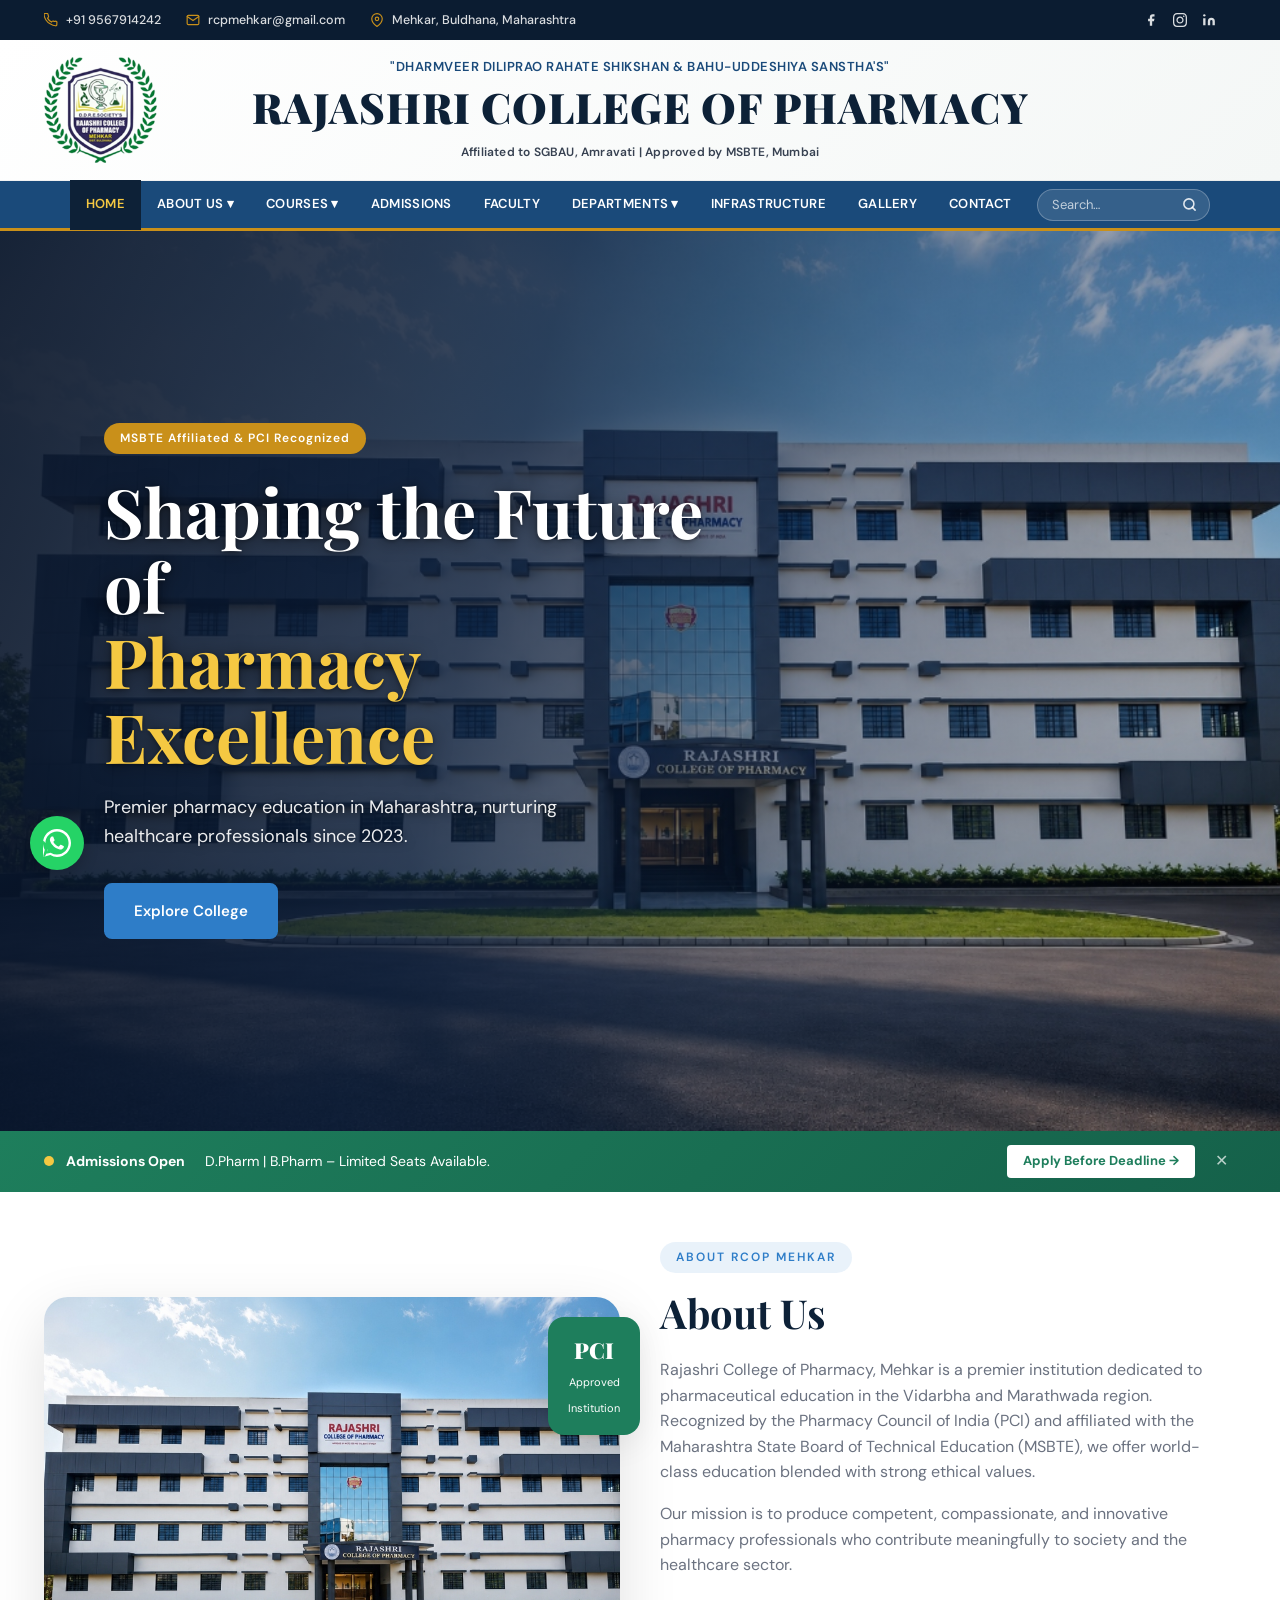
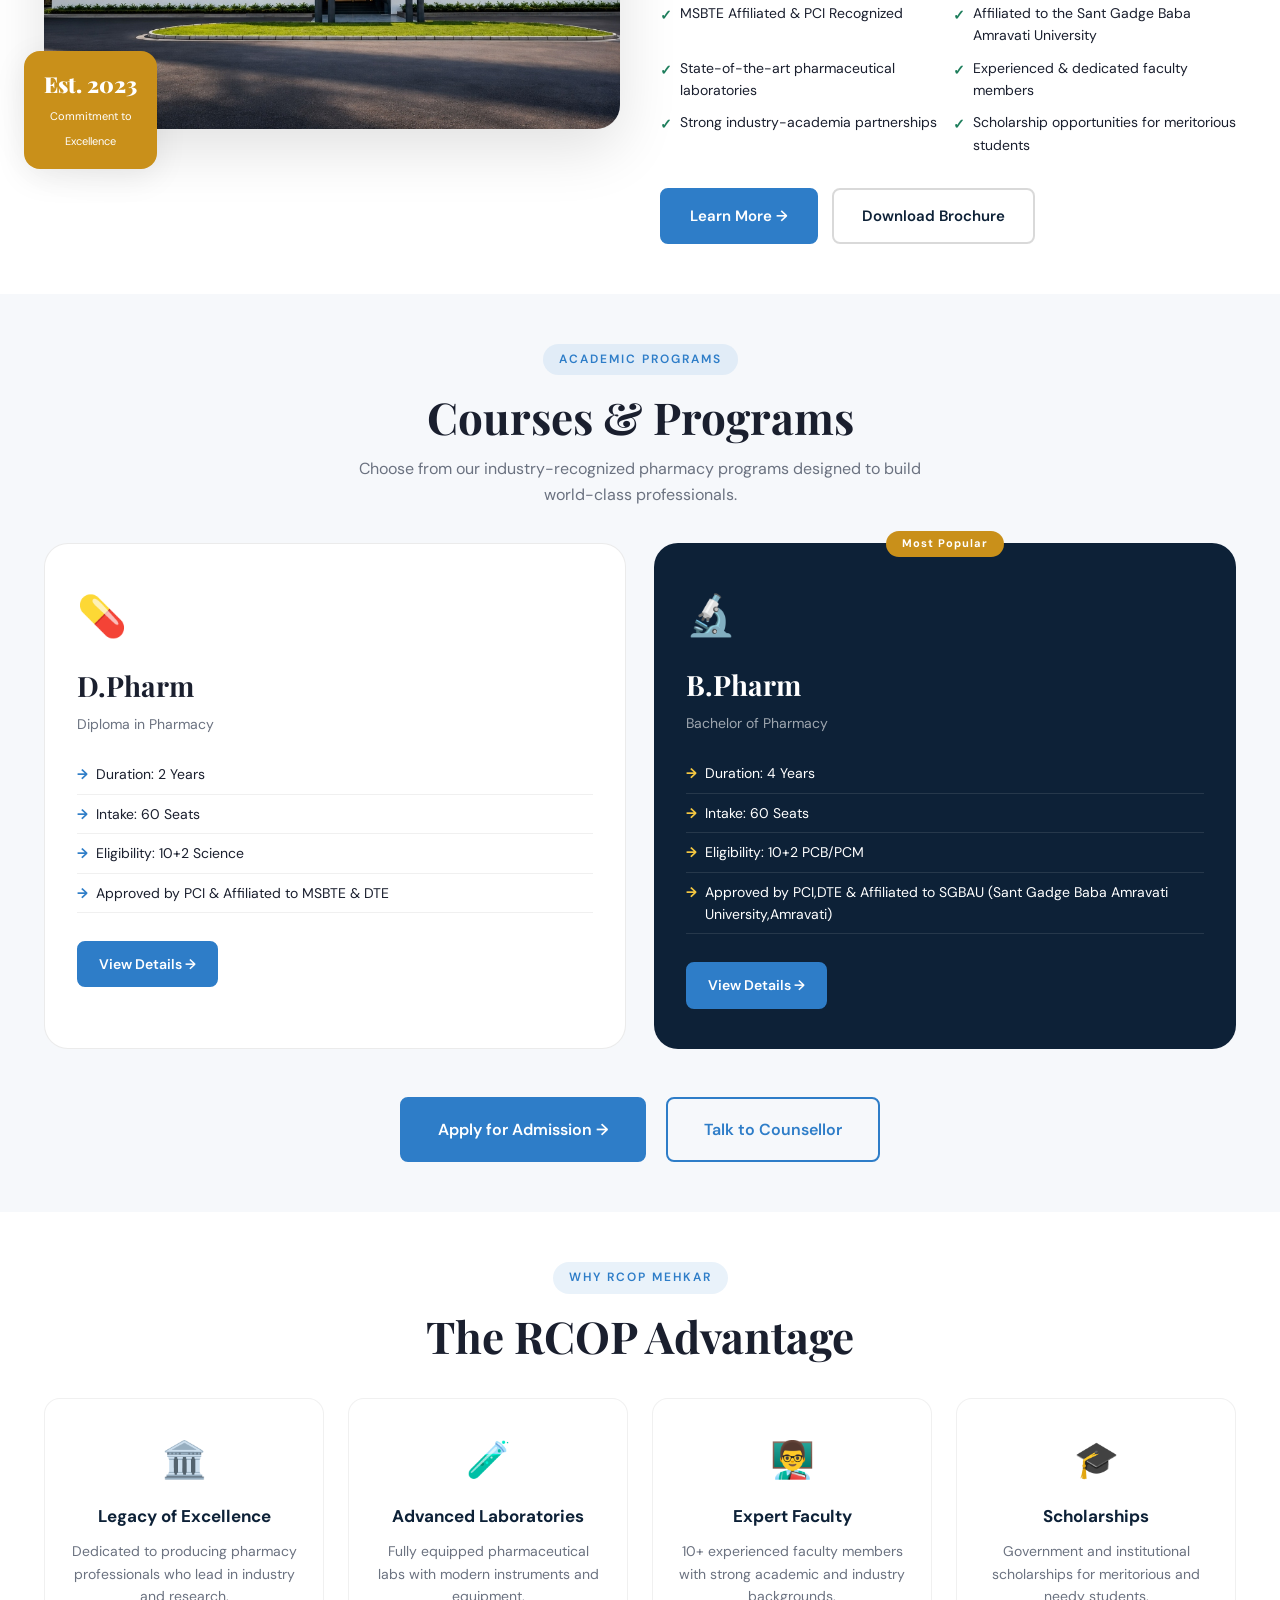
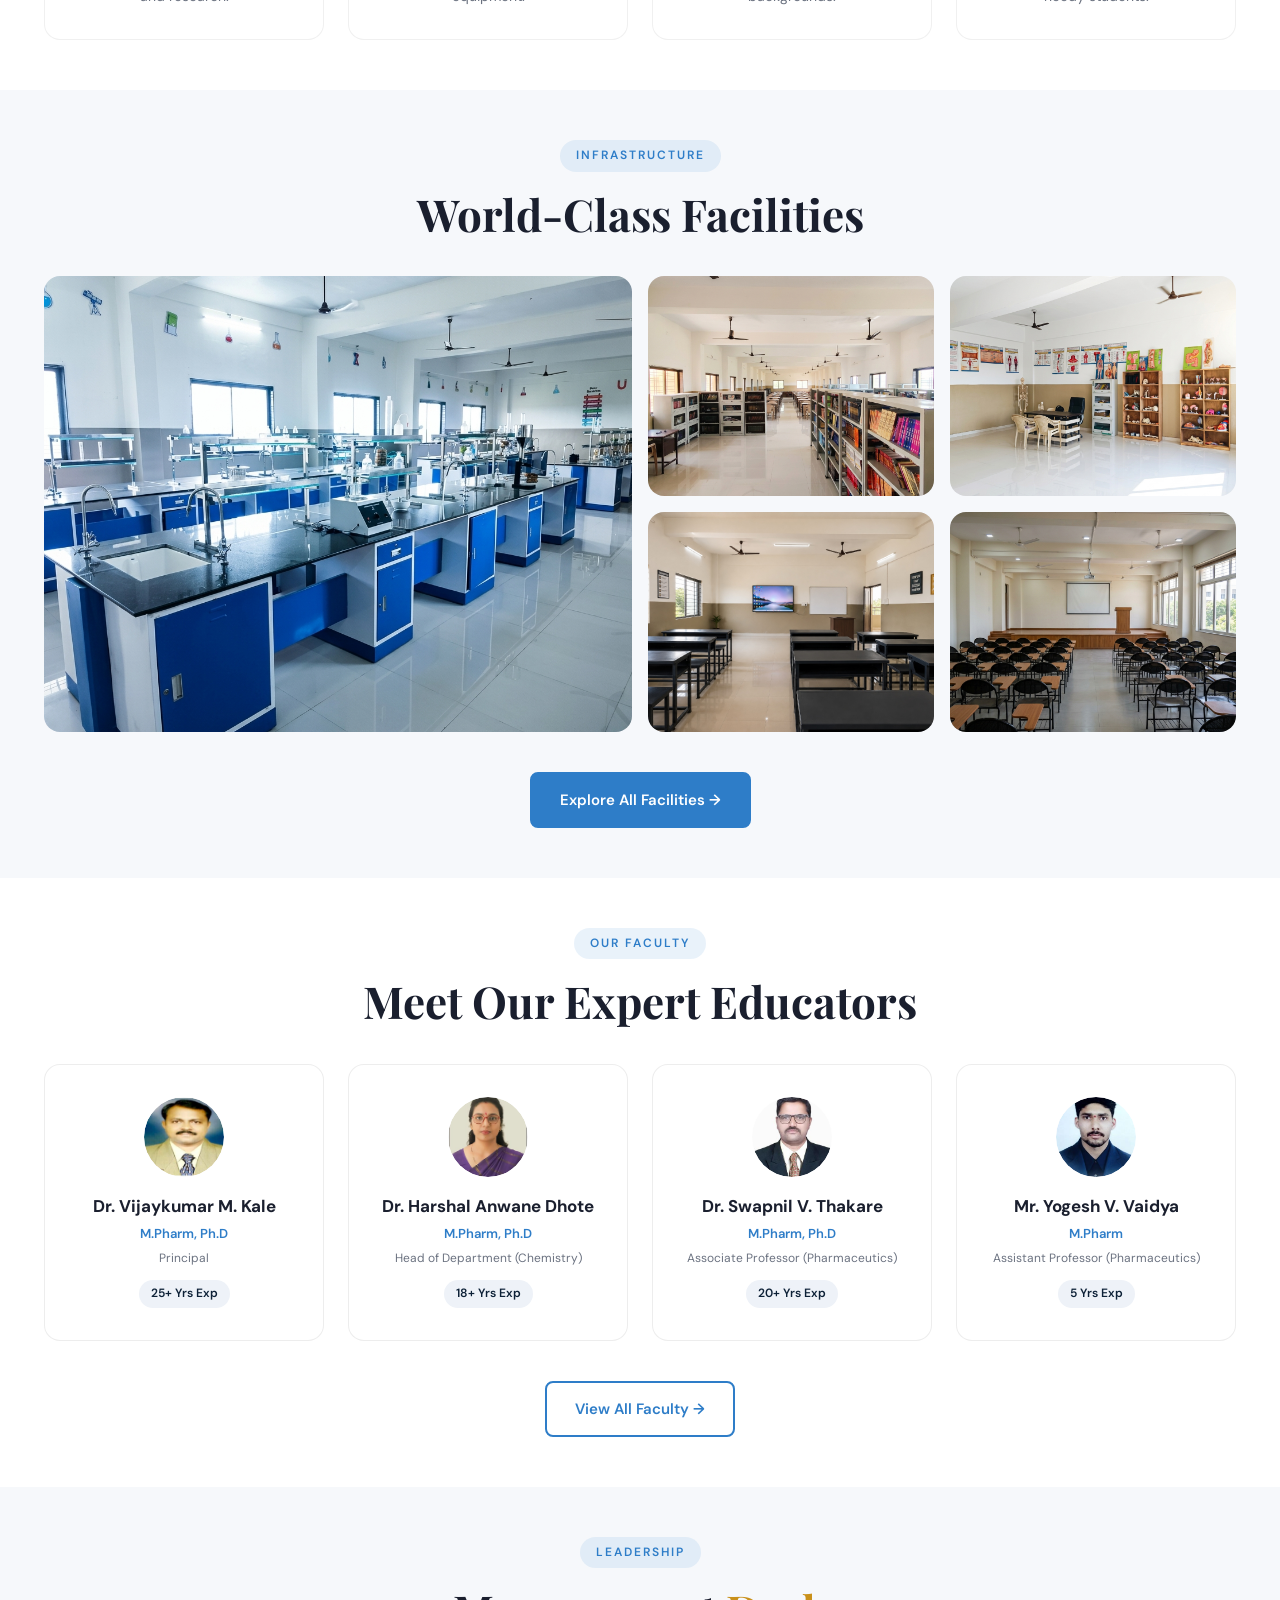
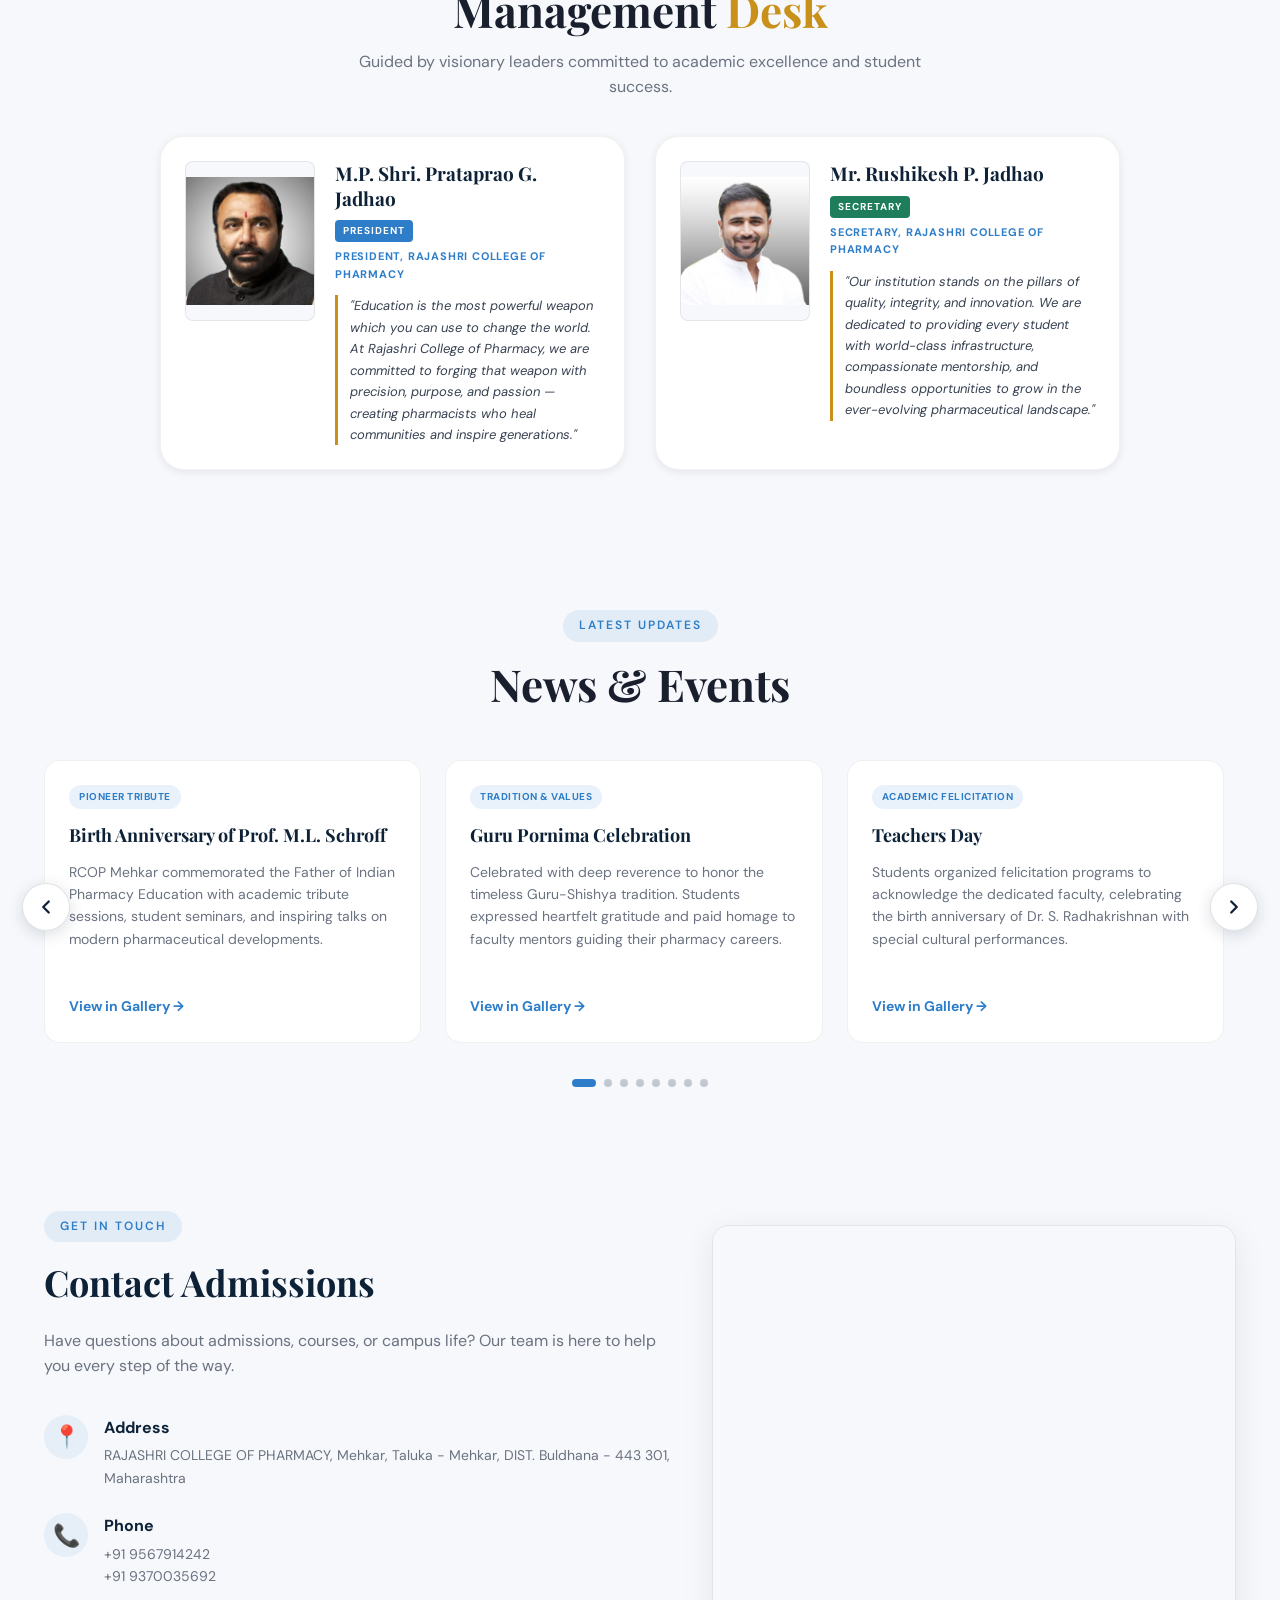
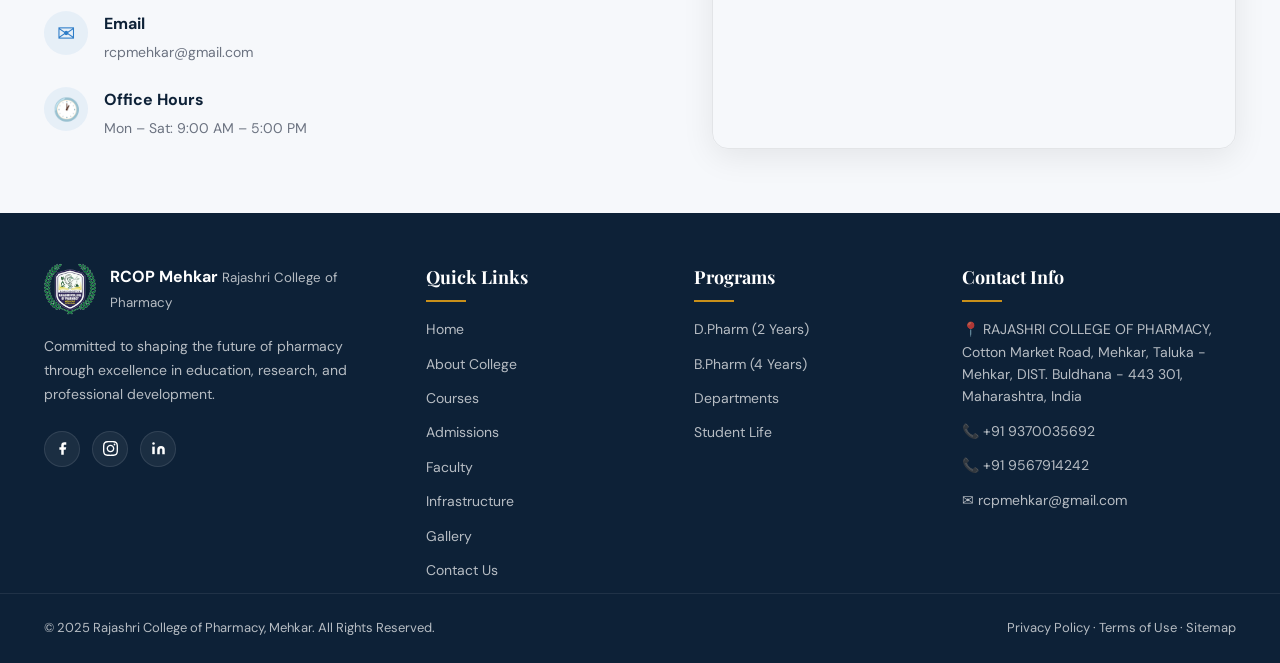
==== commit 28dfb004: "v3" ====
--- a/index.html
+++ b/index.html
@@ -53,7 +53,7 @@
     <div class="branding-details">
       <div class="college-motto">"Dharmveer Diliprao Rahate Shikshan & Bahu-Uddeshiya Sanstha's"</div>
       <h1 class="college-name">RAJASHRI COLLEGE OF PHARMACY</h1>
-      <div class="college-affiliations">Affiliating to Maharashtra State Board of Technical Education, Mumbai</div>
+      <div class="college-affiliations">Affiliated to SGBAU, Amravati | Approved by MSBTE, Mumbai</div>
     </div>
   </div>
 </div>
